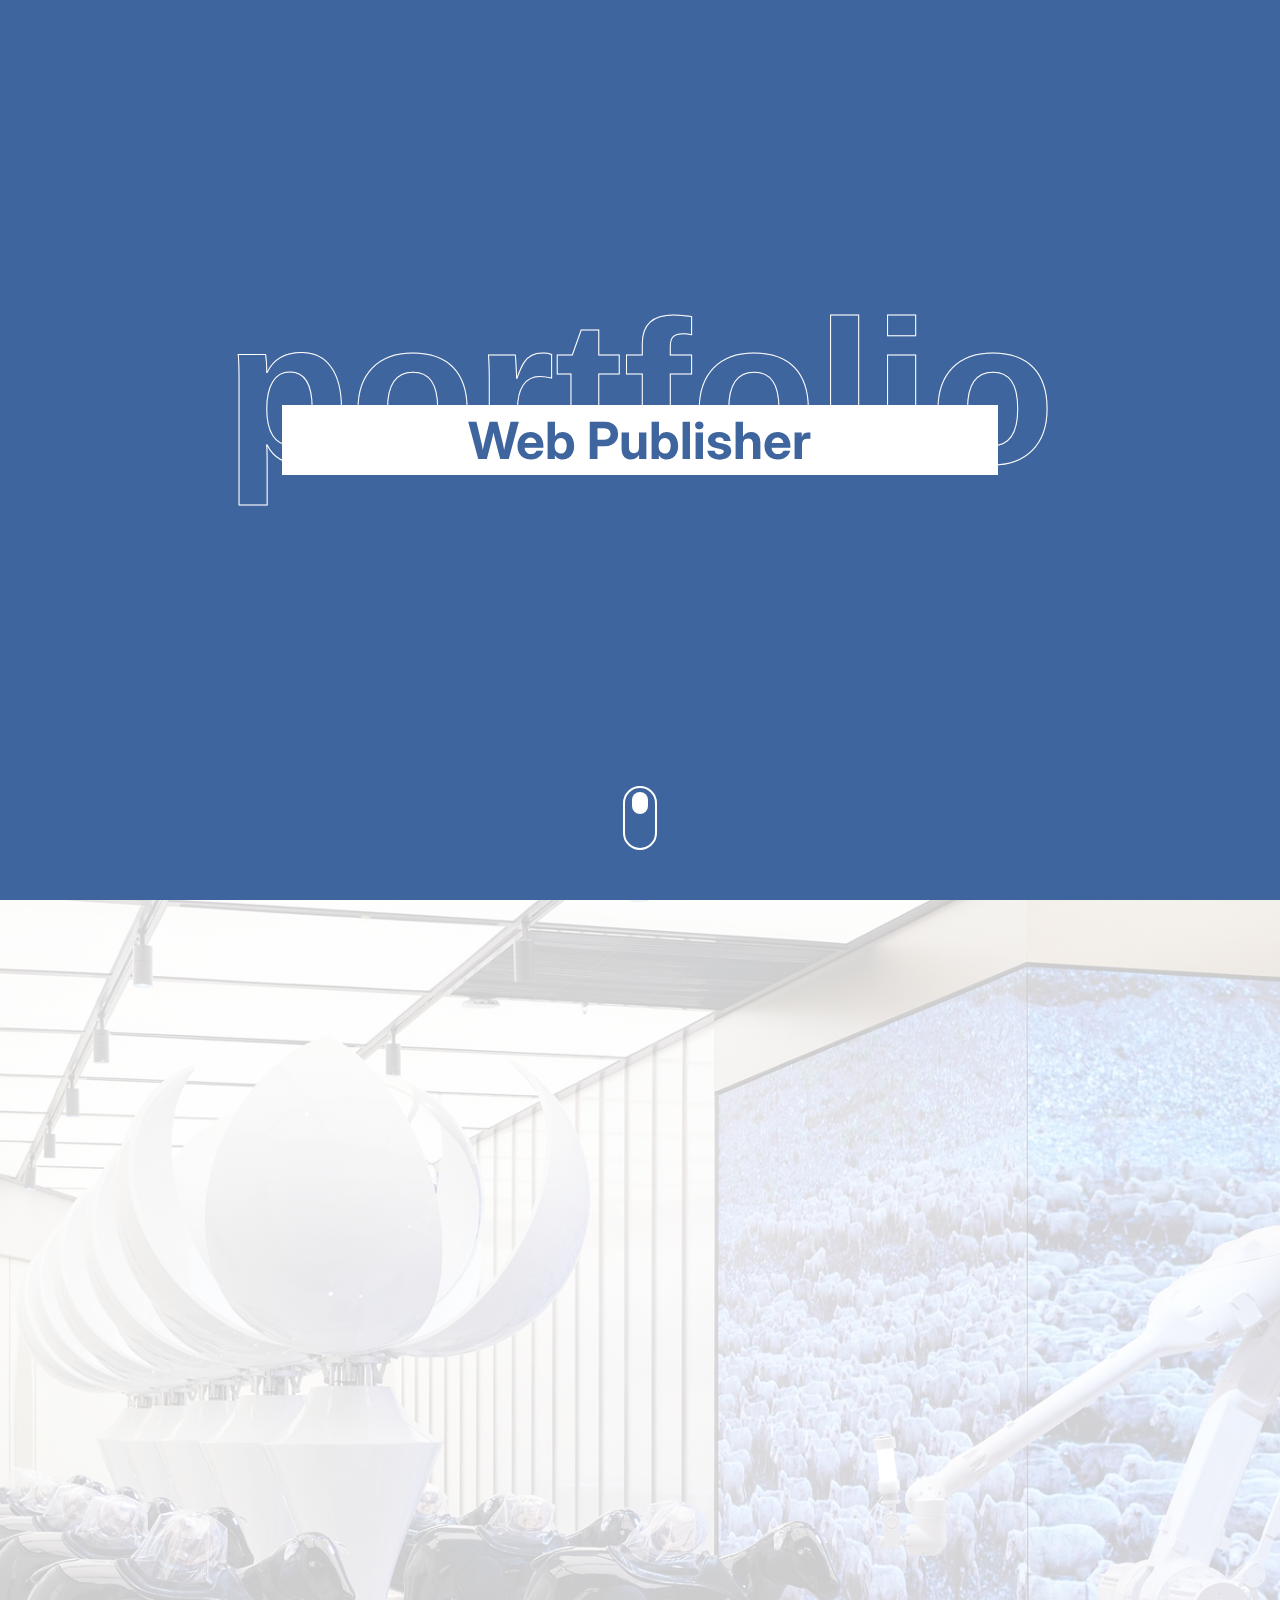
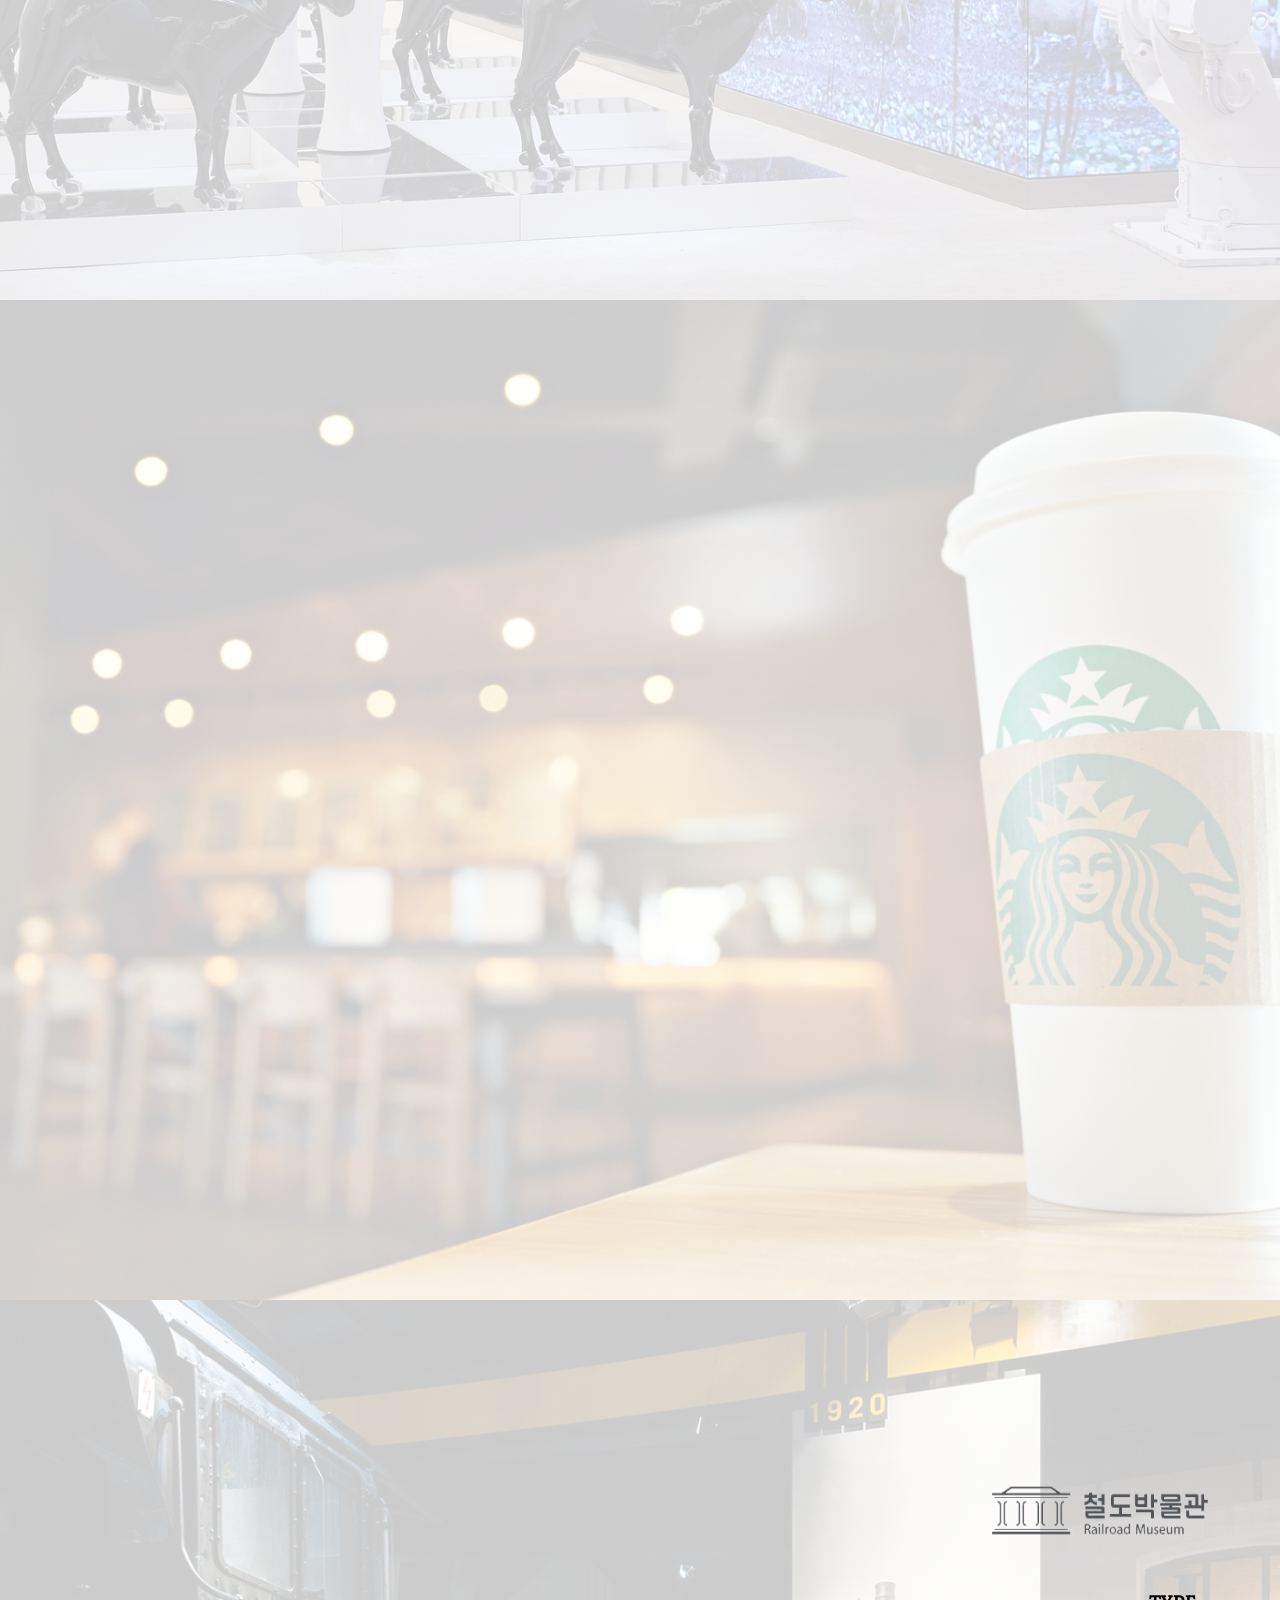
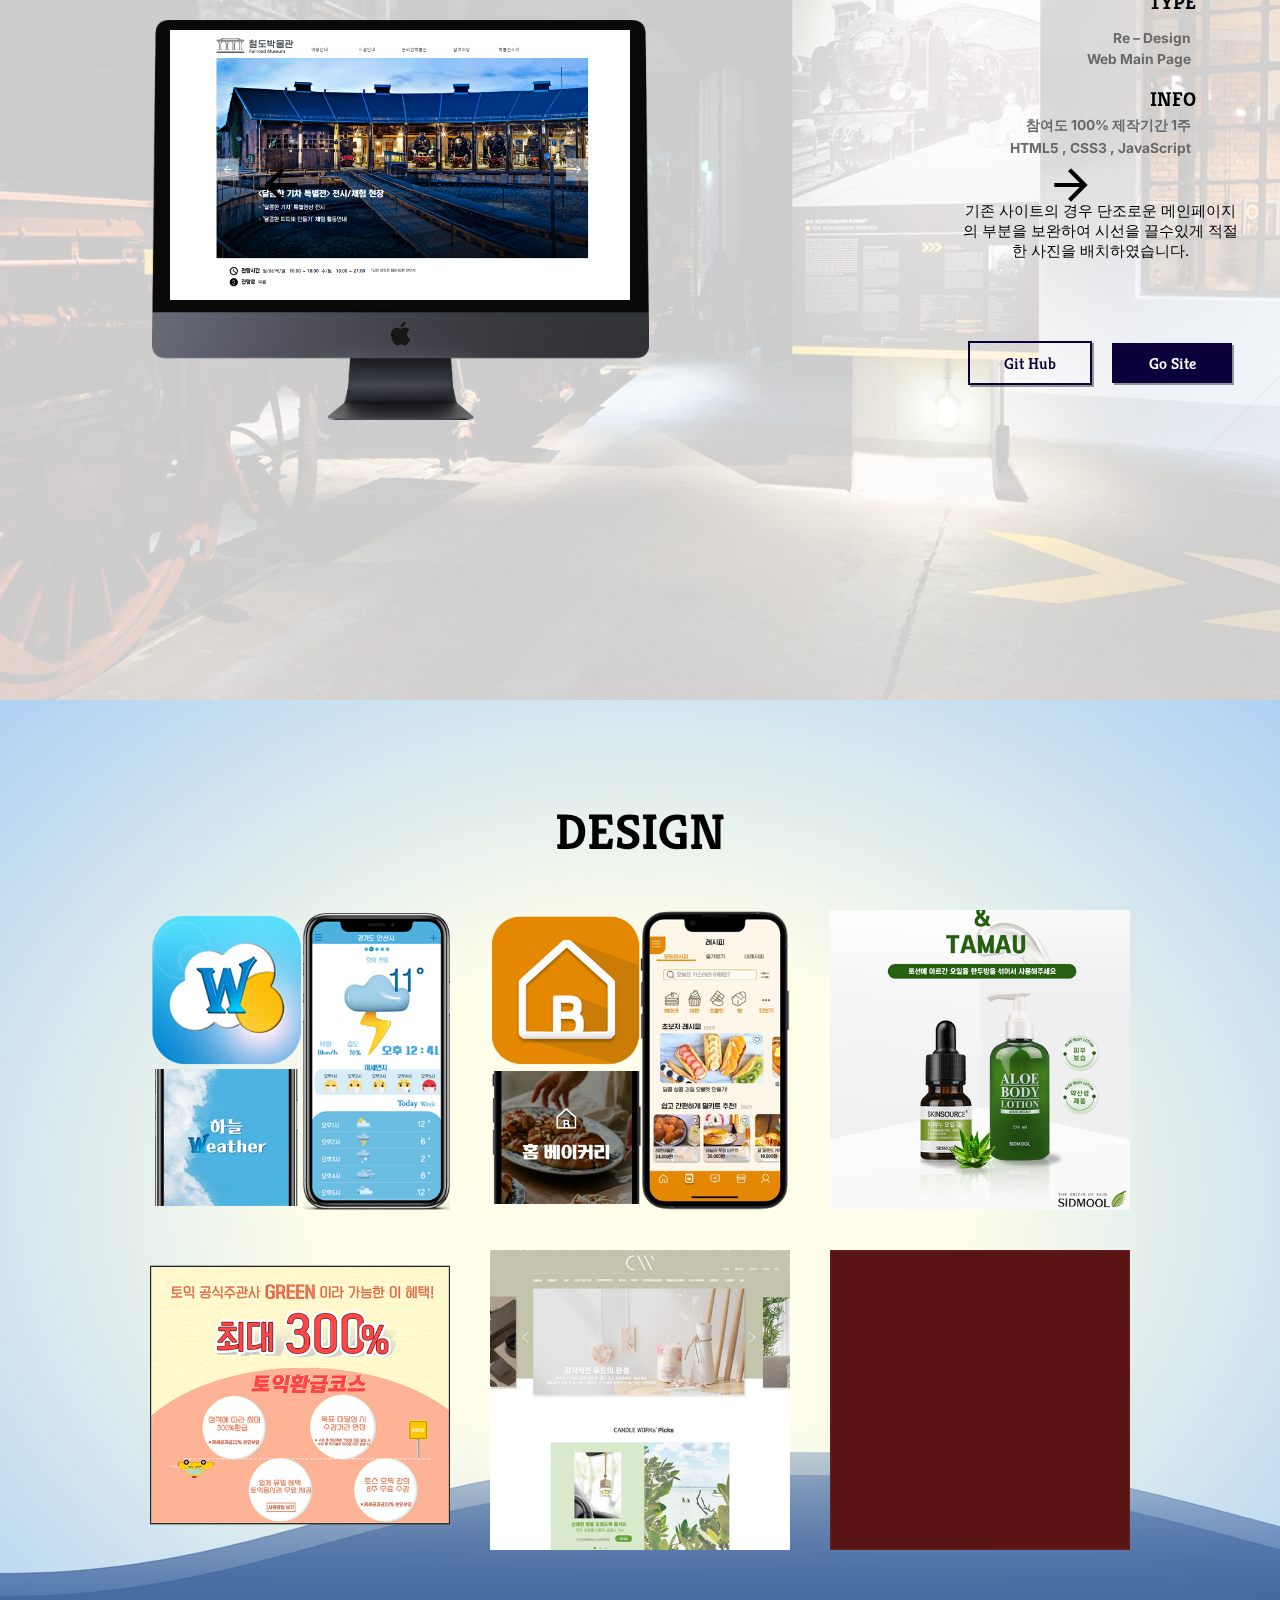
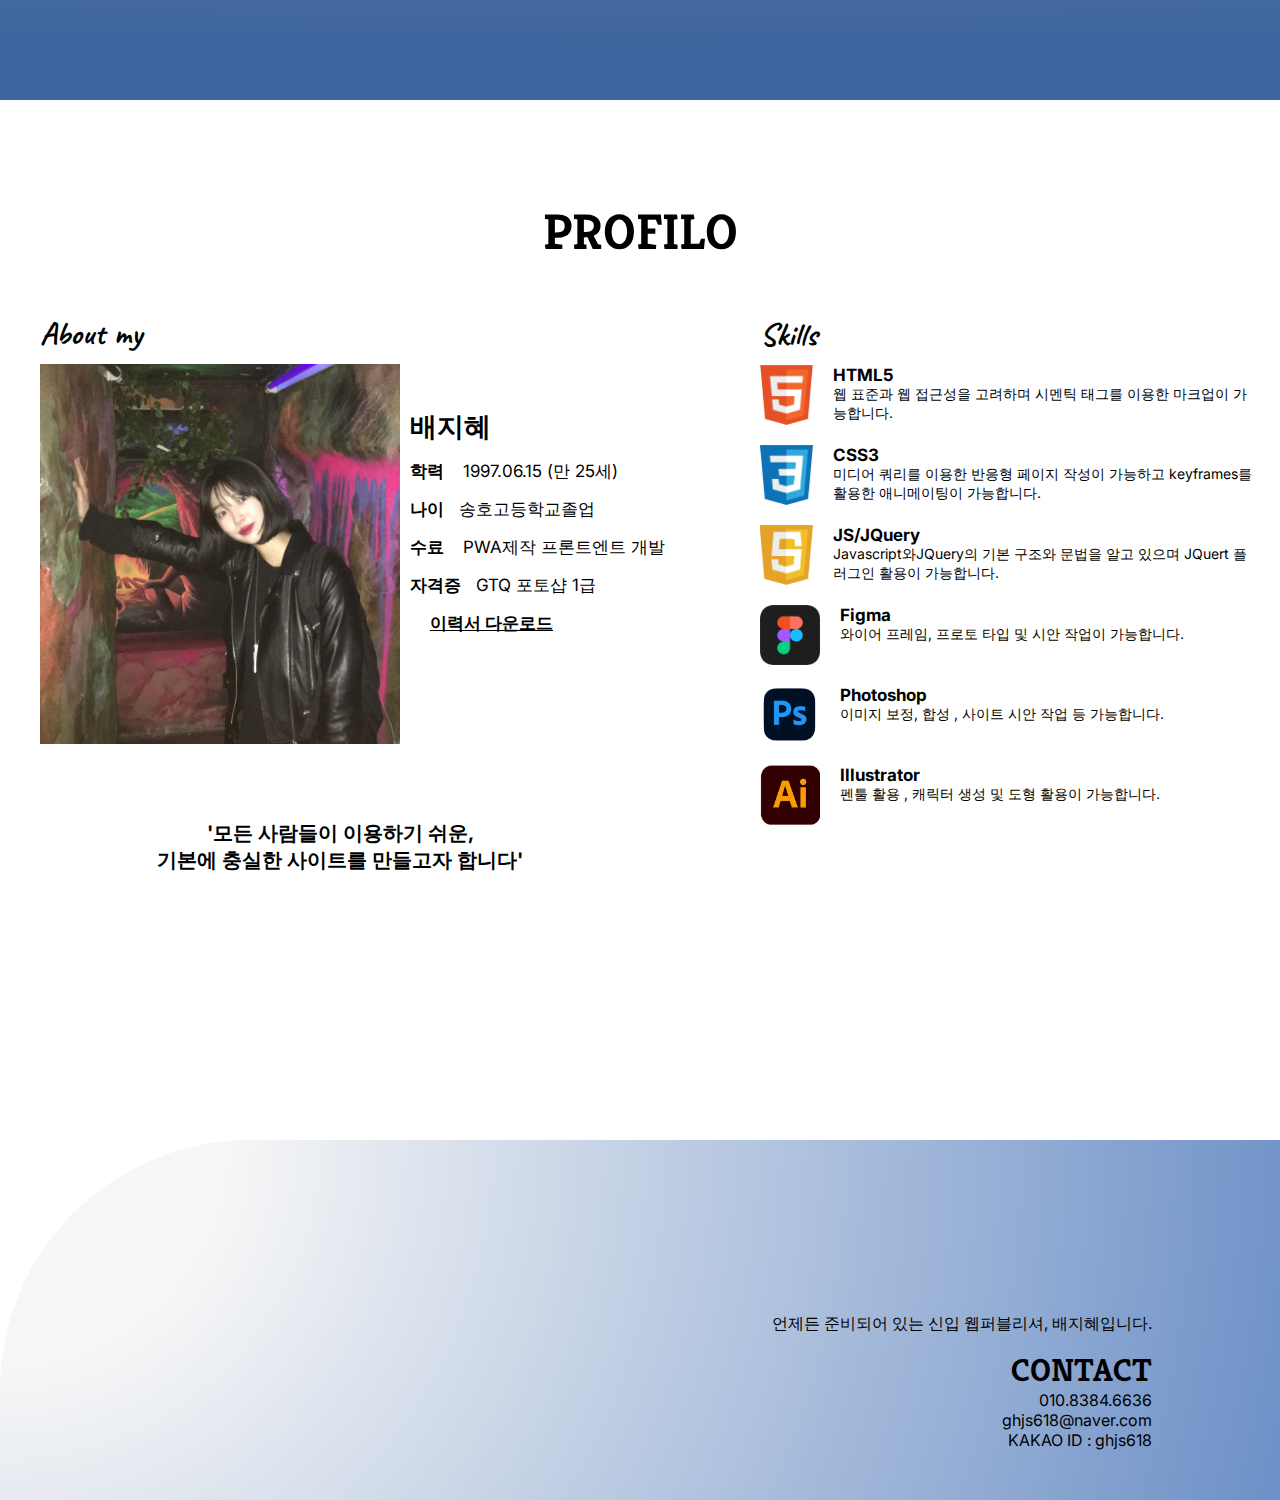
==== index.html @ f11dc620 "수정" ====
<!DOCTYPE html>
<html lang="ko">

<head>
    <meta charset="UTF-8">
    <meta http-equiv="X-UA-Compatible" content="IE=edge">
    <meta name="viewport" content="width=device-width, initial-scale=1.0">
    <title>배지혜 PORTFOLIO</title>
    <link rel="stylesheet" href="css/main.css">
    <!-- 구글아이콘 -->
    <link href="https://fonts.googleapis.com/icon?family=Material+Icons" rel="stylesheet">
    <!-- 애니메이션 -->
    <link rel="stylesheet" href="https://cdnjs.cloudflare.com/ajax/libs/animate.css/3.7.2/animate.min.css" />
    <!-- 슬라이드 -->
    <link rel="stylesheet" href="https://unpkg.com/swiper@8/swiper-bundle.min.css" />
    <!--  -->
    <link rel="stylesheet" href="css/colorbox.css">
</head>

<body>
    <header>
        <nav class="pager pager-mo">
            <ul>
                <li class="on"><a href="#">Main<p></p></a></li>
                <li><a href="#">Responsive<p></p></a></li>
                <li><a href="#">Clone Coding<p></p></a></li>
                <li><a href="#">Re-Design<p></p></a></li>
                <li><a href="#">Design<p></p></a></li>
                <li><a href="#">Profilo<p></p></a></li>

            </ul>
        </nav>
    </header>
    <nav class="pager pager-pc">
        <ul>
            <li class="on"><a href="#">Main<p></p></a></li>
            <li><a href="#">Responsive<p></p></a></li>
            <li><a href="#">Clone Coding<p></p></a></li>
            <li><a href="#">Re-Design<p></p></a></li>
            <li><a href="#">Design<p></p></a></li>
            <li><a href="#">Profilo<p></p></a></li>

        </ul>
    </nav>
    <div class="menu-toggle-btn">
        <div id="one"></div>
        <div id="two"></div>
        <div id="three"></div>
    </div>

    <!--Wrap-->
    <div id="wrap">
        <section id="main">
            <div class="circles_area">
                <!-- 위로 올라가는 물방울 -->
                <ul class="circles">
                    <li></li>
                    <li></li>
                    <li></li>
                    <li></li>
                    <li></li>
                    <li></li>
                    <li></li>
                    <li></li>
                    <li></li>
                    <li></li>
                </ul>
                <div class="inner">
                    <h2>portfolio</h2>
                    <h3>Web Publisher</h3>
                    <div class="scroll-container">
                        <div class="scroller"></div>
                    </div>
                </div>

            </div>
        </section>


        <!--.gentle-monter -->
        <section id="gentle">
            <div class="inner web">
                <div class="item animate" data-animate="fadeInLeft" data-duration="1.0s" data-delay="0.1s"
                    data-offset="100">
                    <div class=" item_box">
                        <figure><img src="images/gentel-mainPage.png" alt="젠틀몬스터메인페이지"></figure>
                    </div>
                </div>
                <div class="info">
                    <div class="info_text animate" data-animate="fadeIn" data-duration="1.5s" data-delay="0.1s"
                        data-offset="100">
                        <h3><img src="images/gentle-logo.png" alt="젠틀몬스터 로고"></h3>
                        <nav>
                            <ul class="info_title">
                                <li>TYPE
                                    <ul class="info_sub sub_flex">
                                        <li>Responsive</li>
                                        <li> Web Main Page</li>
                                    </ul>
                                </li>
                                <li>INFO
                                    <ul class="info_sub">
                                        <li>참여도 100% 제작기간 2주</li>
                                        <li>HTML5 , CSS3 , jQuery , JavaScript</li>
                                    </ul>
                                </li>
                            </ul>
                        </nav>
                        <p>기존 사이트의 경우 단조로운 레이아웃 <br>
                            구성과 반응형이 아닌점을 보완하여 <br>
                            다채로운 레이아웃 구조를 사용해 <br> 브랜드의
                            정체성을 잘드러낼수있게 <br> 기획하였습니다.</p>
                        <div class="btn-group">
                            <a href="https://github.com/jihye615/g_m/tree/master" target=”_blank”
                                class="btn1">GitHub</a>
                            <a href="https://jihye615.github.io/g_m/" target=”_blank” class="btn2">GoSite</a>
                        </div>
                    </div>
                </div>
            </div>
        </section>
        <!--#starbucks-->
        <section id="starbucks">
            <div class="inner web">

                <div class="item animate" data-animate="fadeInLeft" data-duration="1.0s" data-delay="0.1s"
                    data-offset="100">
                    <div class="item_box">
                        <figure><img src="images/starbucks_mainpage.jpg" alt="스타벅스 메인페이지"></figure>
                    </div>
                </div>
                <div class="info">
                    <div class="info_text animate" data-animate="fadeIn" data-duration="1.5s" data-delay="0.1s"
                        data-offset="100">
                        <h3><img src="images/starbucks_logo.png" alt="스타벅스로고"></h3>
                        <nav>
                            <ul class="info_title">
                                <li>TYPE
                                    <ul class="info_sub sub_flex">
                                        <li>Clone Coding</li>
                                        <li> Web Main Page</li>
                                    </ul>
                                </li>
                                <li>INFO
                                    <ul class="info_sub">
                                        <li>참여도 100% 제작기간 2주</li>
                                        <li>HTML5 , CSS3 , JavaScript</li>
                                    </ul>
                                </li>
                            </ul>
                        </nav>
                        <p>기존 스타벅스 사이트를 똑같이 따라하며
                            레이아웃 구조에대한 이해도를 익혔습니다.</p>
                        <div class="btn-group">
                            <a href="https://github.com/jihye615/StarBucks-Coffee" target=”_blank” class="btn1">Git
                                Hub</a>
                            <a href="https://jihye615.github.io/StarBucks-Coffee/" target=”_blank” class="btn2">Go Site</a>
                        </div>

                    </div>
                </div>
            </div>
        </section>
        <!--.slider-->
        <section class="slider">
            <div class="swiper swiper_trainMuseum">
                <div class="swiper-wrapper">
                    <div class="swiper-slide trainMuseum">
                        <div class="inner web">
                            <!-- <h2>re – Design</h2> -->
                            <div class="item">
                                <div class="item_box">
                                    <figure><img src="images/trainMuseum_mainpage.png" alt="철도박물관 메인페이지"></figure>
                                </div>
                            </div>
                            <div class="info">
                                <div class="info_text">
                                    <h3><img src="images/train_logo.png" alt="철도박물관로고"></h3>
                                    <nav>
                                        <ul class="info_title">
                                            <li>TYPE
                                                <ul class="info_sub sub_flex">
                                                    <li> Re – Design</li>
                                                    <li> Web Main Page</li>
                                                </ul>
                                            </li>
                                            <li>INFO
                                                <ul class="info_sub">
                                                    <li>참여도 100% 제작기간 1주</li>
                                                    <li>HTML5 , CSS3 , JavaScript</li>
                                                </ul>
                                            </li>
                                        </ul>
                                    </nav>
                                    <p>기존 사이트의 경우 단조로운 메인페이지의
                                        부분을 보완하여 시선을 끌수있게 적절한 사진을 배치하였습니다.
                                    </p>
                                    <div class="btn-group">
                                        <a href="https://github.com/jihye615/traimMuseum" target=”_blank”
                                            class="btn1">Git Hub</a>
                                        <a href="https://jihye615.github.io/traimMuseum/" target=”_blank”
                                            class="btn2">Go Site</a>
                                    </div>
                                </div>
                            </div>
                        </div>

                    </div>
                    <div class="swiper-slide pizzaHut">
                        <div class="inner web">
                            <!-- <h2>re – Design</h2> -->
                            <div class="item">
                                <div class="item_box">
                                    <figure><img src="images/pizzahut_imgcopy.jpg" alt="피자헛메인페이지"></figure>
                                </div>
                            </div>
                            <div class="info">
                                <div class="info_text">
                                    <h3><img src="images/plzzaHut-_logo.png" alt="피자헛로고"></h3>
                                    <nav>
                                        <ul class="info_title">
                                            <li>TYPE
                                                <ul class="info_sub sub_flex">
                                                    <li> Re – Design</li>
                                                    <li> Web Main Page</li>
                                                </ul>
                                            </li>
                                            <li>INFO
                                                <ul class="info_sub">
                                                    <li>참여도 100% 제작기간 2주</li>
                                                    <li>HTML5 , CSS3 , JavaScript ,jQuery </li>
                                                </ul>
                                            </li>
                                        </ul>
                                    </nav>
                                    <p>피자헛의 시그니처 컬러를 자주 사용하여
                                        통일감을 주었고 다양한 광고영역을 사용하여
                                        브랜드가 가지고 다양성을 노출시켰습니다.</p>

                                    <div class="btn-group">
                                        <a href="https://github.com/jihye615/PizzaHut.git" target=”_blank”
                                            class="btn1">Git Hub</a>
                                        <a href="https://jihye615.github.io/PizzaHut/" target=”_blank” class="btn2">Go
                                            Site</a>
                                    </div>
                                </div>
                            </div>
                        </div>

                    </div>
                    <!-- <div class="swiper-slide"></div> -->
                </div>
            </div>


            <div class="button-prev"><span class="material-icons">arrow_back_ios</span></div>
            <div class="button-next"><span class="material-icons">arrow_forward_ios</span></div>
        </section>

        <!--desinge-->

<section class="design">
    <div class="ocean">
        <div class="wave"></div>
        <div class="wave"></div>
    </div>
    <div class="inner">
        <h2>DESIGN</h2>
        <ul>
            <li class="design_list01_pop">
                <div class="img_box"><img src="images/desing/design-app.png" alt=""></div>
                <p> 앱 콘텐츠 제작</p>
            </li>
            <li class="design_list02_pop">
                <div class="img_box"><img src="images/desing/uiux-main.png" alt=""></div>
                <p>UIUX Design</p>
            </li>
            <li class="design_list03_pop">
                <div class="img_box"><img src="images/desing/sicmool-main.jpg" alt=""></div>
                <p>제품 배너 디자인</p>
            </li>
            <li class="design_list04_pop">
                <div class="img_box"><img src="images/desing/design_pop.PNG" alt=""></div>
                <p>이벤트 팝업창 제작</p>
            </li>
            <li class="design_list05_pop">
                <div class="img_box"><img src="images/desing/candle_main.jpg" alt=""></div>
                <p>웹사이트 메인 리디자인</p>
            </li>
            <li class="design_list06_pop">
                <div class="img_box"><img src="images/bbg.jpg" alt=""></div>
                <p>유튜브 썸네일 디자인</p>
            </li>
        </ul>
    </div>

    <!-- 모달 팝업창 -->
    <div class="popup_list">
        <div class="popup_wrap design_list01_pop">
            <div class="close_btn"></div>
            <div class="design_pop">
                <div class="design-box">
                앱 아이콘<img src="images/desing/app-icon.png" alt="앱 콘텐츠제작 아이콘">
                런치스크린<img src="images/desing/app-launch.png" alt="앱 콘텐츠제작 린치스크린">
                메인페이지<img src="images/desing/app-main.png" alt="앱 콘텐츠제작 메인화면">
            </div>

                <div class="design_info">
                    <h4>앱 콘텐츠 제작</h4>
                    <p>사용프로그램 : Photoshop</p>
                    <p>날씨앱 콘텐츠를 제작하였습니다. <br> 앱 아이콘, 런치스크린, 메인페이지화면 입니다.</p>
                    <p></p>
                </div>
                
            </div>

        </div>

        <div class="popup_wrap design_list02_pop">
            <div class="close_btn"></div>
            <div class="design_pop">
                <div class="design-box">
                <img src="images/desing/uiux-Wireframe.png" alt="홈베이커리 와이어프레임"></div>
                <div class="design_info">
                    <h4>UIUX Design</h4>
                    <p>사용프로그램 : Figma,Photoshop</p>
                    <p>피그마를 이용해 와이프레임 ,프로토타입 제작이가능합니다.</p>
                    <p>홈베이커리라는 가상의 앱디자인을 제작해보았습니다.</p>
                </div>
                
            </div>
            <div class="link_btn">
                <a href="work1.html" target="_blank">기획안</a>

            </div>
        </div>

        <div class="popup_wrap design_list03_pop">
            <div class="close_btn"></div>
            <div class="design_pop">
                <div class="design-box">
                <img src="images/desing/sicmool.jpg" alt="씨드물제품배너디자인"></div>
                <div class="design_info">
                    <h4>제품배너 디자인</h4>
                    <p>사용프로그램 : Photoshop</p>
                    <p>제품의 배너디자인 제작이 가능합니다. </p>
                    <p></p>
                </div>
                
            </div>
           
        </div>

        <div class="popup_wrap design_list04_pop">
            <div class="close_btn"></div>
            <div class="design_pop">
                <div class="design-box">
                <img src="images/desing/design_pop.PNG" alt=""></div>
                <div class="design_info">
                    <h4>이벤트 팝업창 제작</h4>
                    <p>사용프로그램 : Photoshop</p>
                    <p>이벤트 팝업창 제작이 가능합니다.</p>
                    <p></p>
                </div>
                
            </div>
        </div>

        <div class="popup_wrap design_list05_pop">
            <div class="close_btn"></div>
            <div class="design_pop">
                <div class="design-box">
                <img src="images/desing/candle.jpg" alt=""></div>
                <div class="design_info">
                    <h4>웹사이트 메인 리디자인 시안제작</h4>
                    <p>사용프로그램 : Photoshop</p>
                    <p>캔들윅스의 메인페이지를 리디자인 하였습니다.</p>
                    <p></p>
                </div>
                
            </div>

        </div>

        <div class="popup_wrap design_list06_pop">
            <div class="close_btn"></div>
            <div class="design_pop">
               <div class="design-box"> <img src="images/desing/uiux_desing.png" alt=""></div>
                <div class="design_info">
                    <h4>유튜브 썸네일 디자인</h4>
                    <p>사용프로그램:Figma, Photoshop </p>
                    <p></p>
                </div>
                
            </div>
        </div>
    </div>

</section>











        <!--.profilo-->
        <section class="profilo">
            <div class="inner">
                <h2>PROFILO </h2>
                <h3>About my</h3>
                <div class="profilo_all">
                    <div class="About">
                        <img src="images/my.png" alt="">
                        <ul>
                            <li>배지혜</li>
                            <li><b>학력 </b>1997.06.15 (만 25세) </li>
                            <li><b>나이</b>송호고등학교졸업</li>
                            <li><b>수료 </b>PWA제작 프론트엔트 개발</li>
                            <li><b>자격증</b>GTQ 포토샵 1급</li>
                            <li><a href="images/BaeJiHye.hwp">이력서 다운로드</a></li>
                        </ul>
                    </div>
                    <p>'모든 사람들이 이용하기 쉬운, <br>
                        기본에 충실한 사이트를 만들고자 합니다'</p>
                    <div class="skill">
                        <h3>Skills</h3>
                        <ul class="skill_gnb">
                            <li><img src="images/skillCon/html_con.png" alt="html5아이콘">
                                <ul class="skill_sub">
                                    <li>HTML5</li>
                                    <li>웹 표준과 웹 접근성을 고려하며 시멘틱 태그를 이용한 마크업이 가능합니다.</li>
                                </ul>
                            </li>
                            <li>
                                <img src="images/skillCon/css_con.png" alt="css아이콘">
                                <ul class="skill_sub">
                                    <li>CSS3</li>
                                    <li>미디어 쿼리를 이용한 반응형 페이지 작성이 가능하고 keyframes를 활용한
                                        애니메이팅이 가능합니다.</li>
                                </ul>

                            </li>
                            <li>
                                <img src="images/skillCon/js_con.png" alt="js아이콘">
                                <ul class="skill_sub">
                                    <li>JS/JQuery</li>
                                    <li>Javascript와JQuery의 기본 구조와 문법을 알고 있으며 JQuert 플러그인 활용이 가능합니다.</li>
                                </ul>

                            </li>
                            <li>
                                <img src="images/skillCon/figma_con.png" alt="Figma아이콘">
                                <ul class="skill_sub">
                                    <li>Figma</li>
                                    <li>와이어 프레임, 프로토 타입 및 시안 작업이 가능합니다.</li>
                                </ul>

                            </li>
                            <li>
                                <img src="images/skillCon/photoshop.png" alt="Photoshop아이콘">
                                <ul class="skill_sub">
                                    <li>Photoshop</li>
                                    <li>이미지 보정, 합성 , 사이트 시안 작업 등 가능합니다.</li>
                                </ul>

                            </li>
                            <li>
                                <img src="images/skillCon/illustrator.png" alt="Illustrator아이콘">
                                <ul class="skill_sub">
                                    <li>Illustrator</li>
                                    <li>펜툴 활용 , 캐릭터 생성 및 도형 활용이 가능합니다.</li>
                                </ul>

                            </li>
                        </ul>
                    </div>
                </div>
            </div>
        </section>
        <!--contact-->
        <section id="contact">
            <div class="contact_info">
                <p>언제든 준비되어 있는 신입 웹퍼블리셔, 배지혜입니다.</p>
                <h3>CONTACT</h3>
                <ul>
                    <li>010.8384.6636</li>
                    <li>ghjs618@naver.com</li>
                    <li>KAKAO ID : ghjs618</li>
                    
                </ul>
            </div>
            <div class="contact_bg"></div>
        </section>

    </div>
    <!--#wrap-->
    

    <script src="https://ajax.googleapis.com/ajax/libs/jquery/1.12.4/jquery.min.js"></script>
    <script src="js/scrolla.jquery.min.js"></script>
    <script src="https://unpkg.com/swiper@8/swiper-bundle.min.js"></script>
    <script src="js/jquery.colorbox.js"></script>
    <script src="js/main.js"></script>
</body>

</html>
---- css/main.css ----
@import url('https://fonts.googleapis.com/css2?family=Inter:wght@100;200;300;700&display=swap');
@import url('https://fonts.googleapis.com/css2?family=Kreon:wght@300;400;500&display=swap');
@import url('https://fonts.googleapis.com/css2?family=Caveat:wght@500&display=swap');

*{margin: 0; padding: 0; list-style: none;font-family: 'Inter', sans-serif;}
body{ min-height: 100vh;}
a{color: #000000; text-decoration: none;}
img{display: block;}
::selection{background-color: #453f9e;}

/* 버튼 */
.btn-group a{ display: flex; justify-content: center; align-items: center; width: 120px;height: 40px; border: none; background: none; box-shadow: 2px 2px rgba(8,8,8,0.4); cursor: pointer; font-family: 'Kreon', serif; font-size: 16px; font-weight: 600;}



#wrap>section>.inner{width:80%; margin:auto; height:700px;padding:150px 0;} 
.slider .inner{width:80%; margin:auto; height:700px;padding:150px 0;}


/* 모바일 header */
header{width: 100%; height: 60px; padding: 0 5%; position: fixed; background-color:#3F659E; z-index: 5;}
header .pager-mo{position: absolute;width: 100%;top: 100%;left: 0;background:  #3F659E;}

header .pager-mo ul li a{display: block;color: #fff;font-size: 0.875em; /*14*/padding: 15px 0 15px 5%;transition: all .2s;}
header .pager-mo ul li a:hover{background-color: #fff;color: #3F659E; font-weight: bold;}
.pager .on a{background: #ffffff ; color:#041835 ; font-weight: bold;}
header .pager-mo,.pager-pc{display: none;}


/* menu-toggle-btn */
.menu-toggle-btn {position: fixed; top: 0; right: 0; width: 90px; height: 70px; z-index: 100;
    cursor: pointer; transition: all 0.6s ease-in-out; box-sizing: border-box; padding-top: 20px;}
.menu-toggle-btn>div {width: 33px;height: 3px;border-radius: 2px;background: #fff;margin: 5px 28px;}

/*메인 */
#main{background-color: #3F659E;}
#main .inner h2{position: relative; top: 25%;width: 100%;text-align: center;font-size:16vw; color: #3F659E; font-weight: bold;-webkit-text-stroke: 1px white; font-family:Arial, Helvetica, sans-serif;}
#main h3{position: relative;top: 21%; width: 70%; margin: auto; height:40px;font-size:4vw; font-weight: bold;
    display: flex;align-items: center; justify-content: center; color: #3F659E; background-color: #fff;}

/* 위로 올라가는 물방울 */

#wrap>section> .circles_area > .inner{width:80%; margin:auto; height:700px;padding: 100px 0;} 
.circles_area{background: -webkit-linear-gradient(to left, #8f94fb, #4e54c8);  width: 100%;height:100vh;}
.circles{position: absolute;top: 0;left: 0;width: 100%;height: 100%;overflow: hidden;}
.circles li{position: absolute;display: block;list-style: none;width: 20px;height: 20px;background: rgba(255, 255, 255, 0.2);animation: animate 25s linear infinite;bottom: -150px;}
.circles li:nth-child(1){left: 25%;width: 80px;height: 80px;animation-delay: 0s;}
.circles li:nth-child(2){left: 10%;width: 20px;height: 20px;animation-delay: 2s;animation-duration: 12s;}
.circles li:nth-child(3){left: 70%;width: 20px;height: 20px;animation-delay: 4s;}
.circles li:nth-child(4){left: 40%;width: 60px;height: 60px;animation-delay: 0s;animation-duration: 18s;}
.circles li:nth-child(5){left: 65%;width: 20px;height: 20px;animation-delay: 0s;}
.circles li:nth-child(6){left: 75%;width: 110px;height: 110px;animation-delay: 3s;}
.circles li:nth-child(7){left: 35%;width: 150px;height: 150px;animation-delay: 7s;}
.circles li:nth-child(8){left: 50%;width: 25px;height: 25px;animation-delay: 15s;animation-duration: 45s;}
.circles li:nth-child(9){left: 20%;width: 15px;height: 15px;animation-delay: 2s;animation-duration: 35s;}
.circles li:nth-child(10){left: 85%;width: 150px;height: 150px;animation-delay: 0s;animation-duration: 11s;}

@keyframes animate {
    0%{transform: translateY(0) rotate(0deg); opacity: 1;border-radius: 0;}
    100%{transform: translateY(-1000px) rotate(720deg);opacity: 0;border-radius: 50%;}
}

/* 마우스 스크롤 */

.scroll-container{ position: absolute;right: 0; left: 0; margin: auto; bottom: 50px; width: 30px; height: 60px;border: 2px solid #fff;border-radius: 20px;}
.scroller{position: absolute; top: 4px;left:0; right: 0;  margin: auto; bottom: 34px;width: 16px; border-radius: 8px;background-color: #fff;animation: scroller 1500ms ease-out infinite;}
@keyframes scroller{
    0%{bottom: 34px;}
    5%{top: 4px;}
    32%{bottom: 4px;}
    66%{top: 34px; bottom: 4px;}
    100%{top: 4px; bottom: 34px;}
}

/*mo_item */
#gentle{background:no-repeat center; background-size: cover;background-image: linear-gradient(rgba(255, 255, 255, 0.8),rgba(255, 255, 255, 0.8)),url(../images/gentle_monster-bg.jpg);}
.inner .item{background: url(../images/main.png) no-repeat center ; width: 100%; height: 300px; background-size: contain;position: relative;}
.inner .item .item_box{width:350px; height: 200px; overflow: hidden; position: absolute; left: 0; right: 0; margin: auto; top: 10px;}
.inner .item .item_box figure img{width: 100%; position: absolute;top: 0;left: 0;transition: 6s linear;}
.inner .item .item_box figure:hover img{ transform: translateY(-100%);top: 100%; cursor: pointer;}

/* mo-info */
.inner .info{position: relative; top: 30px; margin: auto; height: 450px;}
.inner .info h3 img{position: relative; left: 0; right: 0; margin: auto; margin-bottom: 15px; width: 300px;}
.inner .info nav{display: flex; justify-content: center;}
.inner .info ul li{display: flex;}
.inner .info ul.sub_flex{display: flex; }
.inner ul.info_title > li{font-size:1.250em; font-weight: bold; font-family: 'Kreon', serif;}
.inner ul.info_sub li{margin-left: 15px;  font-size:0.688em; color: rgb(105, 105, 105);}
.info_text  p{width:280px;margin: auto; padding-top: 20px; font-size:0.938em; text-align: center;}


.inner .info .btn-group .btn2{ color: #fff;}
.inner .info .btn-group{position: relative; top: 40px; display: flex; align-items: center; justify-content: center;}

/* mo-gentel monster */
#gentle .inner .info .btn-group .btn1{border: 2px solid #000000; margin-right: 20px; }
#gentle .inner .info .btn-group .btn1:hover{text-decoration: underline #000;}
#gentle .inner .info .btn-group .btn2{background-color: #000000 }
#gentle .inner .info .btn-group .btn2:hover{text-decoration: underline rgb(255, 255, 255);}
#gentle .inner .info .btn-group .btn2{color: #fff;}

/* mo-starbucks */
#starbucks{background:no-repeat center; background-size: cover;background-image: linear-gradient(rgba(255, 255, 255, 0.8),rgba(255, 255, 255, 0.8)),url(../images/strarbucks_bg.jpg);}
#starbucks .inner .info .btn-group .btn1{border: 2px solid #135713; margin-right: 20px; }
#starbucks .inner .info .btn-group .btn1:hover{text-decoration: underline #135713;}
#starbucks .inner .info .btn-group .btn2{background-color: #135713}
#starbucks .inner .info .btn-group .btn2:hover{text-decoration: underline rgb(255, 255, 255);}
#starbucks .inner .info .btn-group .btn1{ color: #135713}


/* slider  */

.slider {position: relative; width: 100%; margin: auto;}

/* 이전 다음버튼 */
.slider .button-prev,.slider .button-next {position: absolute;top: 0;bottom: 0; margin: auto;width:80px;height: 80px;outline: none;z-index: 1;cursor: pointer;}
.slider .button-prev {left:50px;}
.slider .button-next {right: 0;}
.slider .button-prev .material-icons,.slider .button-next .material-icons {color: rgb(0, 0, 0); font-size: 40px;}

.slider .trainMuseum {background:no-repeat center; background-size: cover;background-image: linear-gradient(rgba(255, 255, 255, 0.8),rgba(255, 255, 255, 0.8)),url(../images/trainMuseum_bg.jpg);}
.slider .pizzaHut {background:no-repeat center; background-size: cover;background-image: linear-gradient(rgba(255, 255, 255, 0.8),rgba(255, 255, 255, 0.8)),url(../images/pizzaHut_bg.jpg);}




/*pizzaHut  */

.pizzaHut .info h3{padding-bottom:40px; width: 230px; height: 70px; margin: auto;}
.pizzaHut .info h3 img{width: 100%; height: 100%;}
.pizzaHut .info .btn-group .btn1{border: 2px solid #da2929; margin-right: 20px; }
.pizzaHut .info .btn-group .btn1:hover{text-decoration: underline #da2929;}
.pizzaHut .info .btn-group .btn2{background-color: #da2929}
.pizzaHut .info .btn-group .btn2:hover{text-decoration: underline rgb(255, 255, 255);}
.pizzaHut .info .btn-group .btn1{color: #da2929}

/* trainMuseum */
.trainMuseum .info h3{padding-bottom:40px; width: 230px; height: 70px; margin: auto;}
.trainMuseum .info h3 img{width: 100%; height: 100%;}
.trainMuseum .info .btn-group .btn1{border: 2px solid #0b003b; margin-right: 20px; }
.trainMuseum .info .btn-group .btn1:hover{text-decoration: underline #0b003b}
.trainMuseum .info .btn-group .btn2{background-color: #0b003b}
.trainMuseum .info .btn-group .btn2:hover{text-decoration: underline rgb(255, 255, 255);}
.trainMuseum .info .btn-group .btn1{color: #0b003b}



/* 디자인영역 */
.design{ position: relative;}
.design h2{ position: relative; left:0; right: 0; margin: auto; width: 200px; font-size: 50px;font-family: 'Kreon', serif;color: rgb(0, 0, 0); text-align: center;}
.design .inner ul{width: 100%; display: flex; flex-wrap: wrap; justify-content:center; margin-top: 40px;}
.design .inner li{ position: relative; font-size: 14px; font-weight: 600; margin:10px; width: 40%; cursor: pointer;}
.design .inner li img{transition: all 0.5s; width: 100%;}
.design .inner li p{position:relative;text-align: center; width:100%; color: rgb(12, 0, 0); margin-top: 10px;}
.design .inner li:hover img{opacity: 0.5;}

/* 팝업창 영역 */
.popup_wrap h4{position: absolute; bottom: 0;}
.popup_wrap { display: none; position: absolute;top: 50%;left: 50%;transform:translate(-50%, -50%);width: 80%;height: 100%;max-width: 800px;max-height: 75%;background: rgba(255, 255, 255, 0.925);border-radius: 10px;z-index: 1002;}
.close_btn {position: absolute;top: 20px;right: 20px;width: 25px;height: 25px;cursor: pointer;}
.close_btn::before, .close_btn::after {display:block;content: '';position: absolute;top: 50%;left: 50%;width: 25px;height: 2px;background: #111;}
.close_btn::before {transform: translate(-50%, -50%) rotate(45deg);}
.close_btn::after {transform: translate(-50%, -50%) rotate(-45deg);}
.design img{width:100%;}
.design-box {width: 80%; max-width: 500px; margin: auto; height: 350px; overflow: scroll; margin-top: 60px;}

.design_info{ width: 80%;  height: 200px; margin: 30px auto;}
.design h4{ position: relative;}

.popup_wrap .link_btn {position: absolute;right: 20px;bottom: 30px;text-align: center;}
.popup_wrap .link_btn a {display: block;border: 1px solid #111;width: 144px;height: 48px;line-height: 48px;background: #fff;color: #111;transition: 0.3s;}.popup_wrap .link_btn a:hover {background: #111;color: #fff;}

.design {background:radial-gradient(ellipse at center, rgba(255,254,234,1) 0%, rgba(255,254,234,1) 35%, #aed1f3 100%);overflow: hidden;}
.ocean { height: 5%;width:100%;position:absolute;bottom:0;left:0;background: #3f659e}
.wave {background: url(../images/wave.png) repeat-x; position: absolute;top: -198px;width: 6400px;height: 198px;animation: wave 7s cubic-bezier( 0.36, 0.45, 0.63, 0.53) infinite;transform: translate3d(0, 0, 0);}
.wave:nth-of-type(2) {top: -175px;animation: wave 7s cubic-bezier( 0.36, 0.45, 0.63, 0.53) -.125s infinite, swell 7s ease -1.25s infinite;opacity: 1;} 
@keyframes wave {
    0% {margin-left: 0;}
    100% {margin-left: -1600px;}
}
@keyframes swell {
0%, 100% {transform: translate3d(0,-25px,0);}
    50% {transform: translate3d(0,5px,0);}
}




/* 프로필영역 */
.profilo h2{ position: relative;left:0; right: 0; margin: auto; width: 200px; font-size: 50px;font-family: 'Kreon', serif;color: rgb(0, 0, 0); text-align:center; top: -50px; }
.profilo h3{margin-bottom: 10px; font-size: 27px;  font-family: 'Caveat', cursive;}
.profilo .About{display: flex;}
.profilo .About img{width: 200px; margin-right: 10px;}
.profilo .About ul{width: 60%; font-size: 14px;}
.profilo .About ul li:first-child{font-weight: bold; font-size: 17px;}
.profilo .About ul li:last-child{margin:10px 20px; text-decoration: underline; font-weight: bold;}
.profilo .About ul li{margin:10px 0;}
.profilo .About ul li img{width: 40px; height: 40px;}

.profilo p{width: 100%; margin: 25px 0 15px 0; font-weight: bold; text-align: center;}

.profilo .skill{margin-top:0px;}
.profilo .skill ul li{display: flex; width: 100%; margin: 0px 0;}
.profilo .skill ul li img{width: 40px; height: 40px;}
.profilo .skill .skill_gnb > li {height: 50px; margin: 5px 0;}
.profilo .skill .skill_sub li{padding-left: 10px;}
.profilo .skill .skill_sub li:nth-child(1){font-weight: bold; font-size: 0.875em;}
.profilo .skill .skill_sub li:nth-child(2){font-size:0.750em;}


/* 연락처영역 */
#contact{position: relative; width: 100%; height: 400px;}
#contact .contact_bg{position: absolute; bottom: 0; width: 100%; height: 90%; border-radius:250px 0 0 0 ; background: radial-gradient(circle at top left, rgba(202, 202, 202, 0.164) 17%, #6c90c7 100%);}
#contact .contact_info{position: absolute; right: 10%; bottom:50px; z-index: 5; text-align: right;}
#contact .contact_info p{ margin-bottom:15px;}
#contact .contact_info h3{font-size: 2.000em; font-family: 'Kreon', serif;}




/* =======================tab============================*/
@media all and (min-width:768px){
#main h3{top: 16%; height:10%;}
.design h4{ position: relative;}
.design .inner ul{ position: relative;}
.design .inner li{width: 200px; height: 200px; margin: 20px;}
.design-box { min-height: 500px; margin-top: 80px;}


/* pc */
@media all and (min-width:1200px){
#wrap>section>.inner{width:1200px;} 
.slider .inner{width:1200px}

.menu-toggle-btn{display: none;}
.pager-pc{display: block;}
.pager-mo{display:none;}
header{background: none;}

.pager-pc{position: fixed; top: 40%; right: 50%; margin-right: 650px; z-index: 9999; }
.pager-pc li{margin-bottom: 12px; text-align: right;}
.pager-pc li a{display: inline-block;font-weight: 500; transition: all 0.3s; color: #fff; text-shadow: 0 0 5px rgba(0,0,0,0.8);}
.pager-pc li:hover a{opacity: 0.6;}
.pager li p{display: inline-block; background: #4f7fc9; width: 3px; height: 20px; margin-bottom: -6px; margin-left: 10px; box-shadow: 0 0 5px rgba(0,0,0,0.4); transition: all 0.3s;}


#main h3{top: 10%; height:10%;}
.web{display: flex;}
/* pc-info */
.inner .item{height: 400px;left:-100px; top:170px;}
.inner .item .item_box{width:460px; height: 270px;}
.inner .info{top:0px;height: 650px; }
.inner .info h3 img{top:0;}
.inner .info ul li{display:block; text-align: right; margin: 5px;}
.inner .info ul.sub_flex{display:block; padding: 10px 0;}
.info_text p{padding-top: 40px;}
.inner .info .btn-group{top: 80px;}

/* 슬라이더 */
.slider .button-prev,.slider .button-next {position: absolute;top: 0;bottom: 0; margin: auto;width:80px;height: 80px;outline: none;z-index: 1;cursor: pointer;}
.slider .button-prev {left:20%;}
.slider .button-next {right: 12%;}
.slider .button-prev .material-icons,.slider .button-next .material-icons{font-size: 50px;}

/* 디자인 */
.design .inner h2{ position: absolute; top:100px;}
.design .inner li{width: 300px; height: 300px; margin: 20px;}
.design .inner li p{position:relative; top:-150px; color: #000;  transition: all 0.5s; opacity: 0;}
.design .inner li:hover p{opacity: 1;}
.popup_wrap {max-height: 80%;}


/* 프로필 */
.profilo_all{display: flex; flex-wrap: wrap;}
.profilo_all .About{order: 1; width: 60%;}
.profilo_all .About img{width: 50%; height: 380px;}
.profilo_all .skill{order: 2; width: 40%; position: relative; top:-50px;}
.profilo_all p{order: 3; width:50%; font-size: 1.250em; position: relative; top: -100px;}
.profilo h3{font-size: 32px;}


.profilo .About ul{width: 40%; padding-top: 30px; font-size: 17px;}
.profilo .About ul li:first-child{font-size: 1.563em;}
.profilo .About ul li{margin:15px 0;}
.profilo .About ul li b{padding-right: 15px;}


.profilo .skill{margin-top:0px;}

.profilo .skill ul li img{width: 60px; height: 60px;}
.profilo .skill .skill_gnb > li {height: 70px; margin: 10px 0;}
.profilo .skill .skill_sub li{padding-left: 20px;}
.profilo .skill .skill_sub li:nth-child(1){font-weight: bold; font-size:1.063em;}
.profilo .skill .skill_sub li:nth-child(2){font-size:0.875em;}

}
}
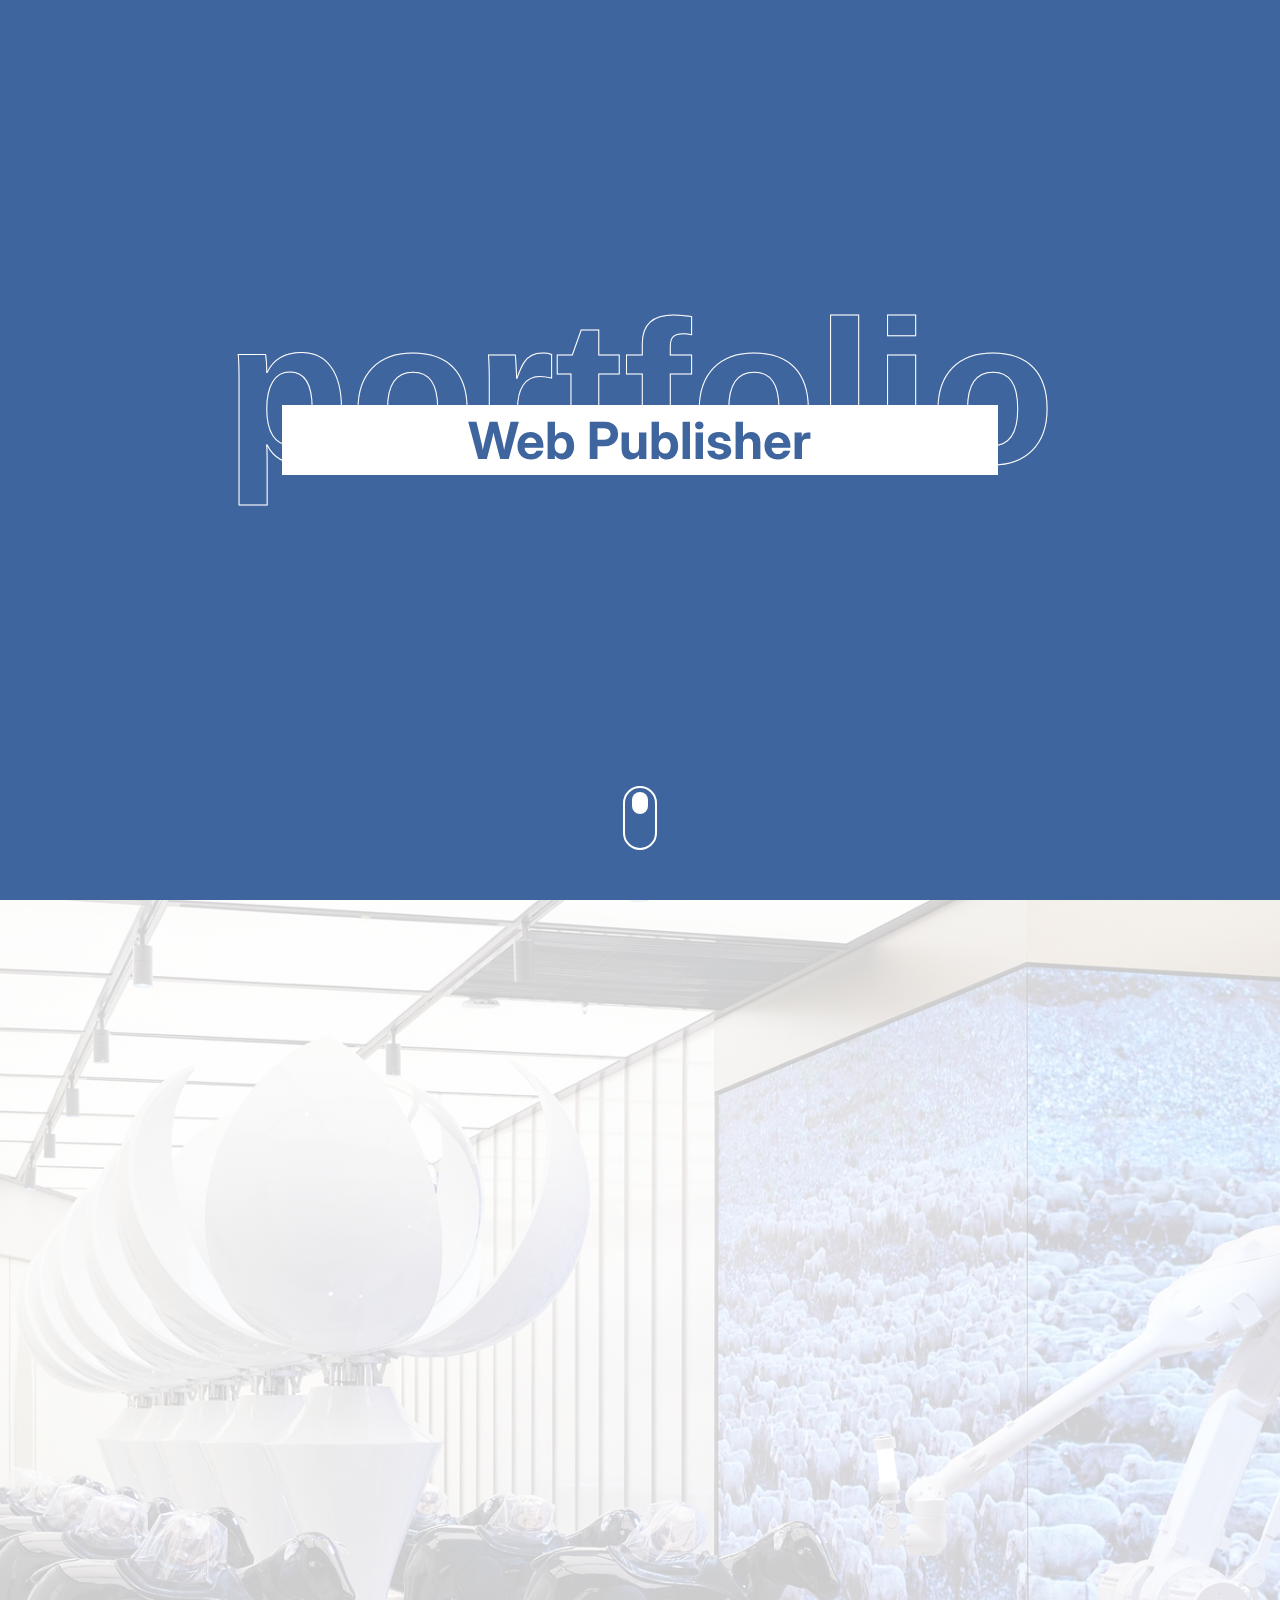
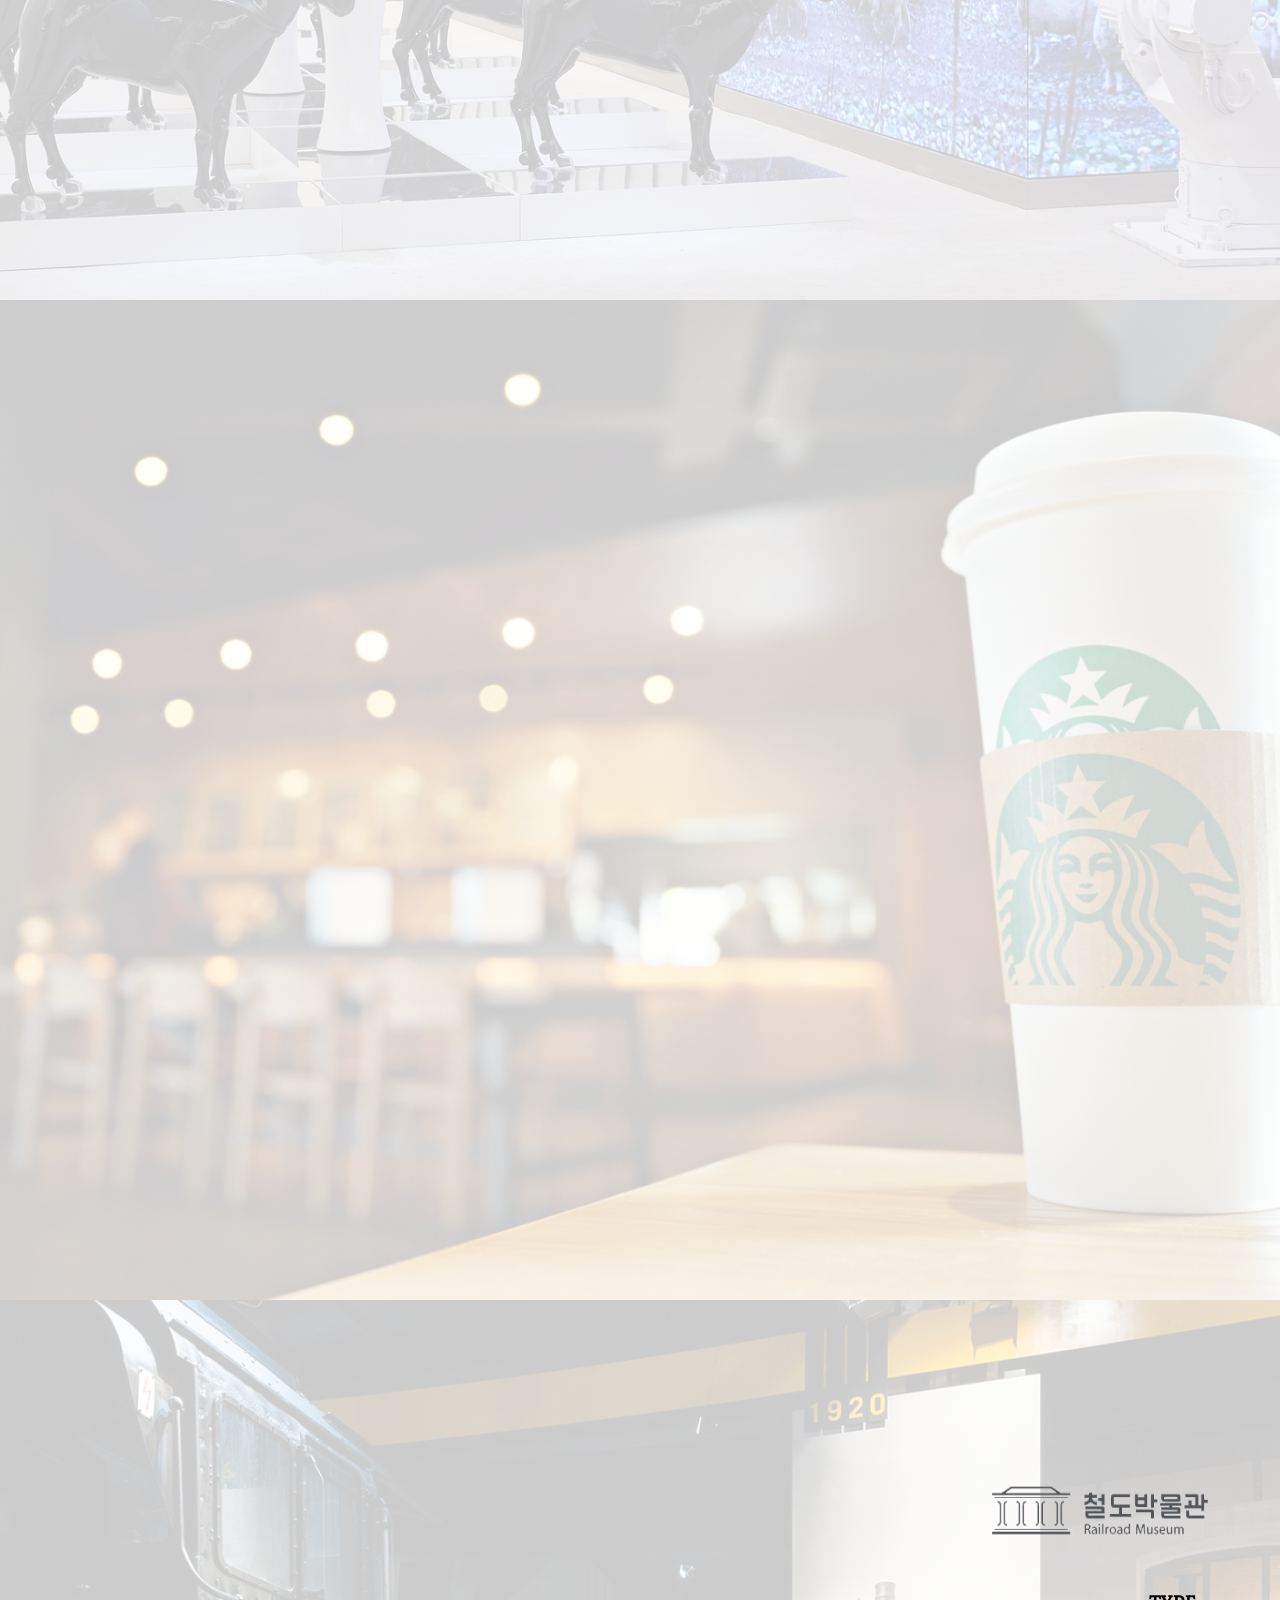
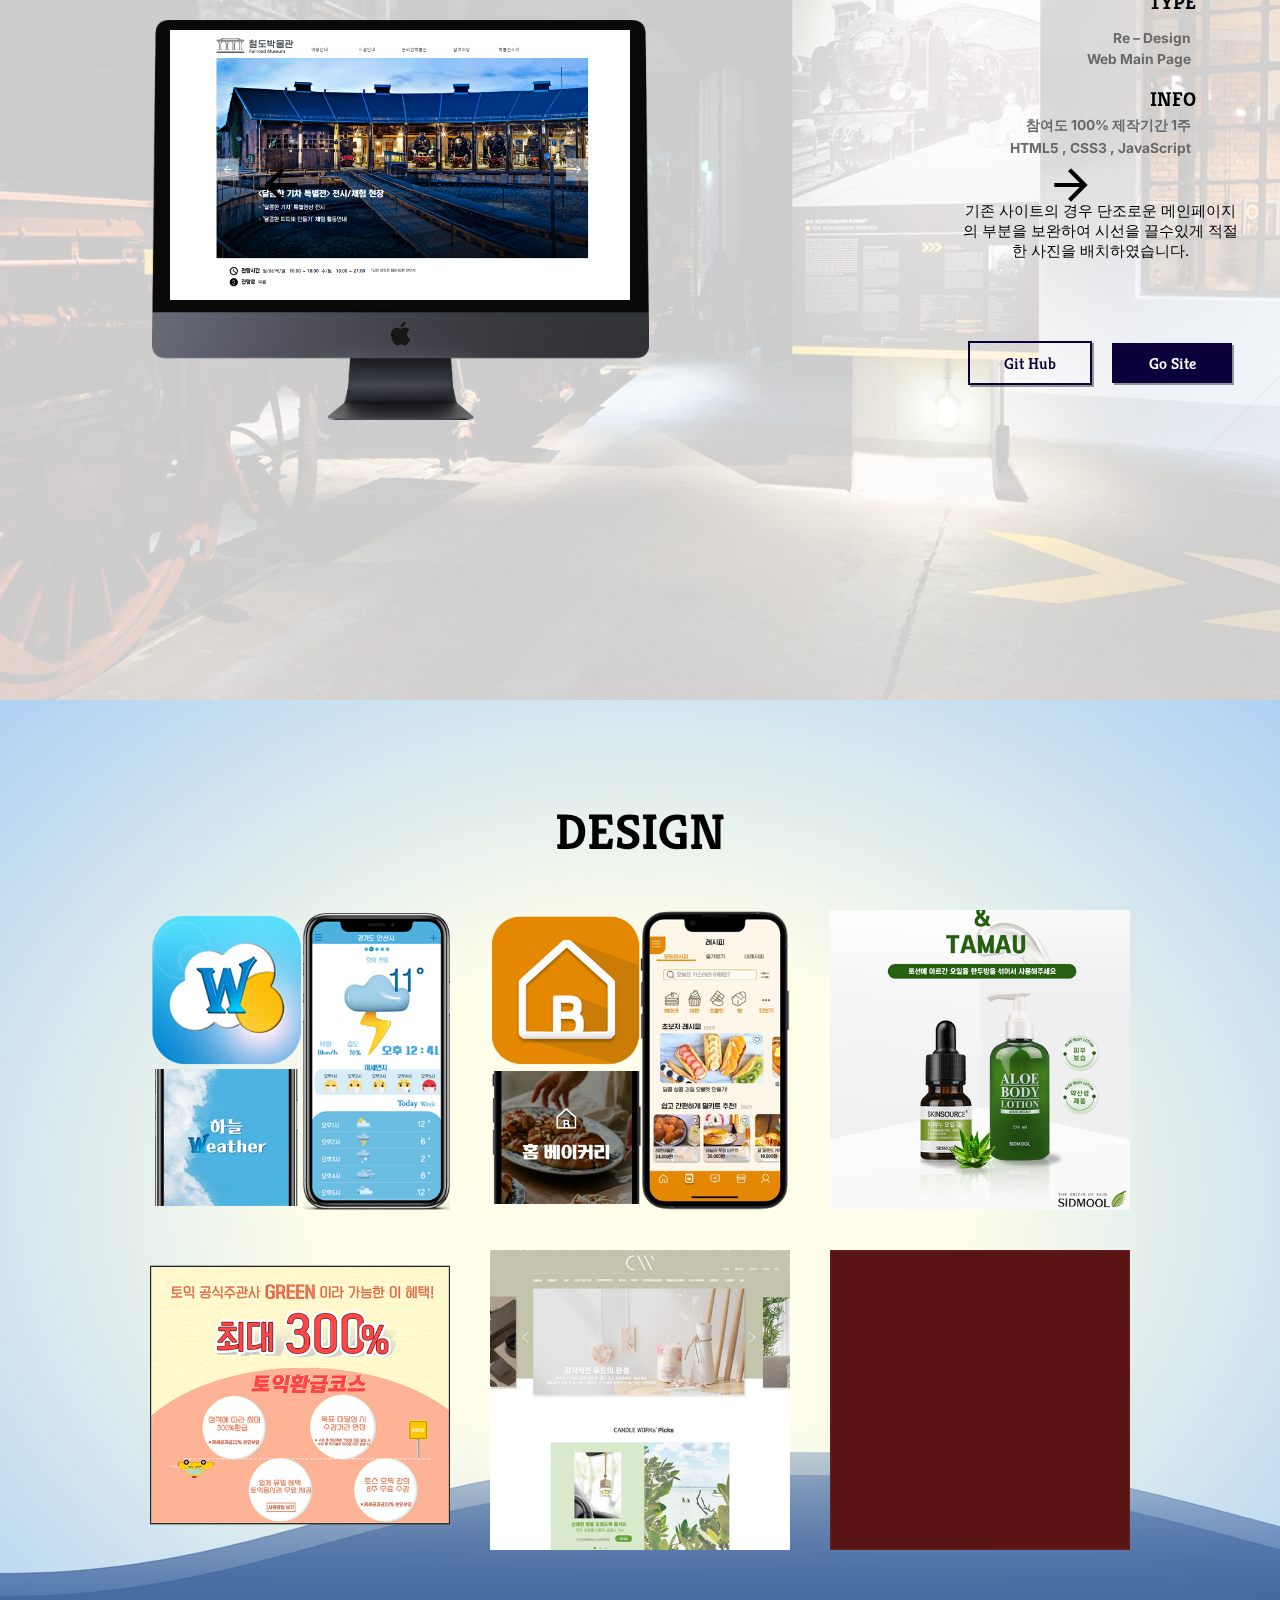
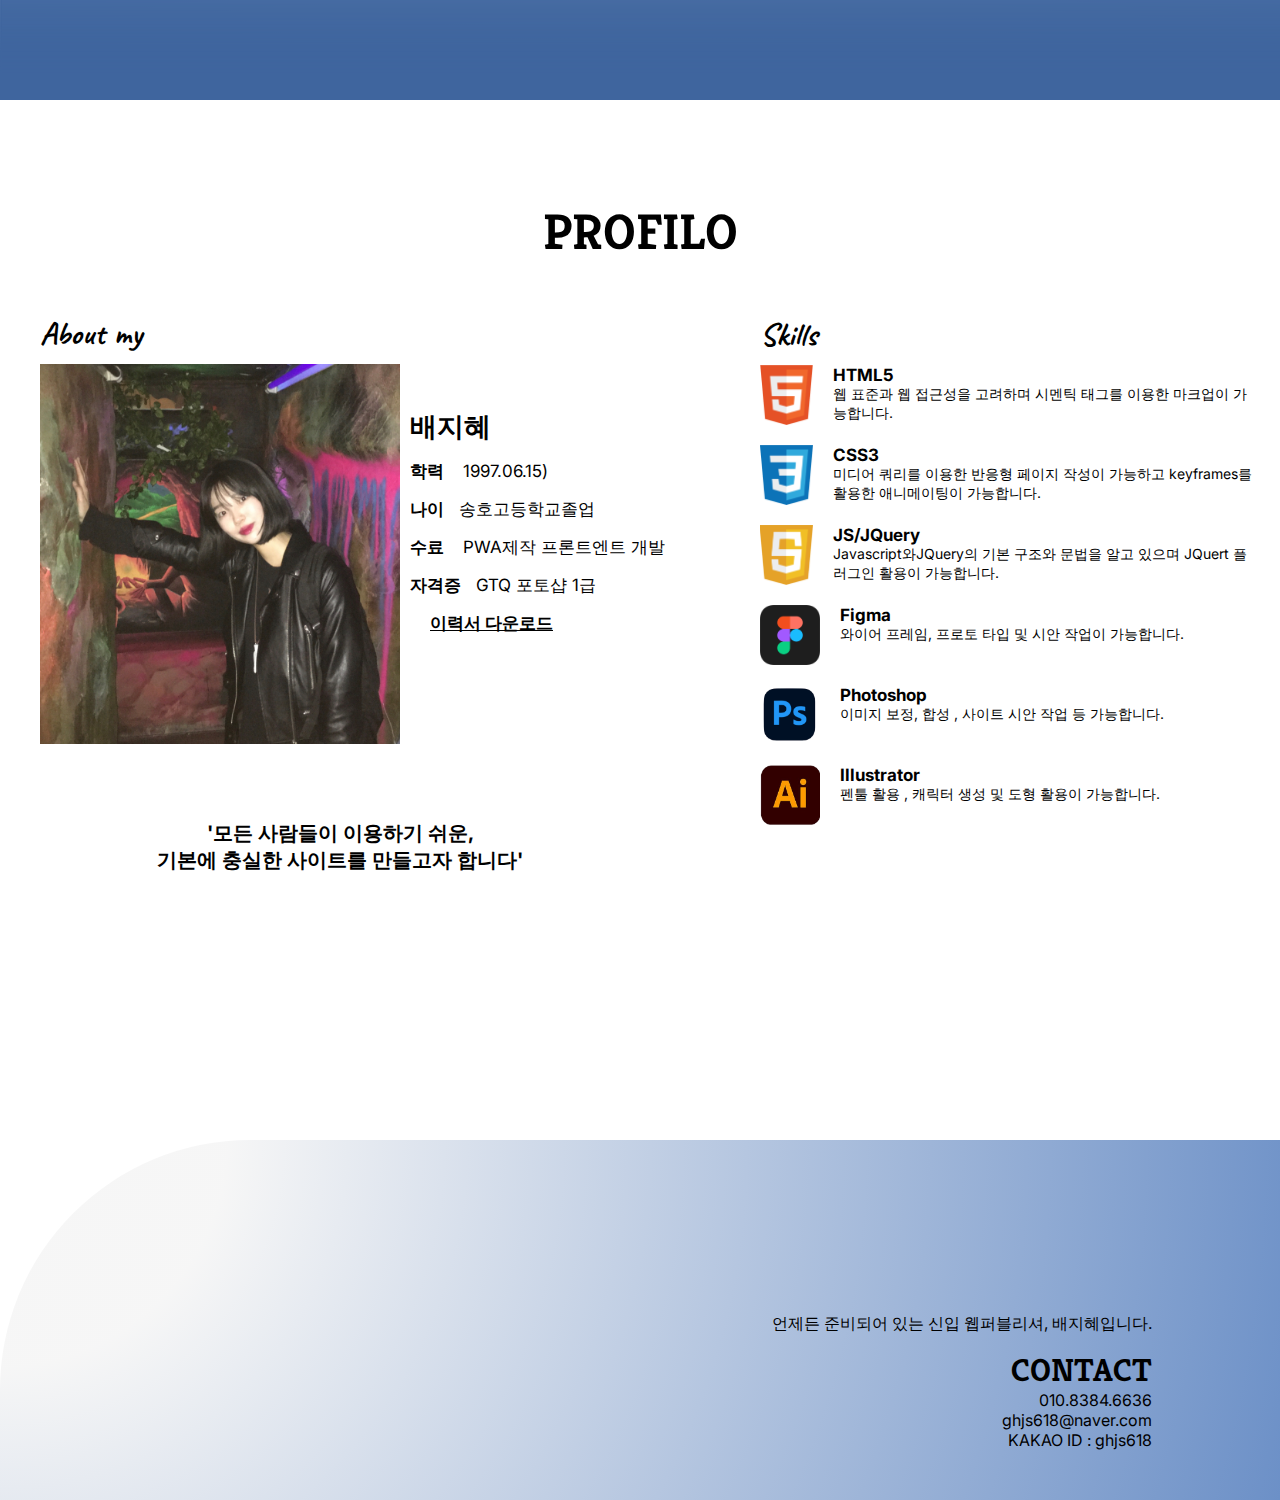
==== commit bf5935e5: "Update index.html" ====
--- a/index.html
+++ b/index.html
@@ -309,7 +309,7 @@
                     <h4>앱 콘텐츠 제작</h4>
                     <p>사용프로그램 : Photoshop</p>
                     <p>날씨앱 콘텐츠를 제작하였습니다. <br> 앱 아이콘, 런치스크린, 메인페이지화면 입니다.</p>
-                    <p></p>
+                    
                 </div>
                 
             </div>
@@ -324,8 +324,8 @@
                 <div class="design_info">
                     <h4>UIUX Design</h4>
                     <p>사용프로그램 : Figma,Photoshop</p>
-                    <p>피그마를 이용해 와이프레임 ,프로토타입 제작이가능합니다.</p>
-                    <p>홈베이커리라는 가상의 앱디자인을 제작해보았습니다.</p>
+                    <p>피그마를 이용해 와이프레임 ,프로토타입 제작이가능합니다. <br>홈베이커리라는 가상의 앱디자인을 제작해보았습니다.</p>
+                   
                 </div>
                 
             </div>
@@ -344,7 +344,7 @@
                     <h4>제품배너 디자인</h4>
                     <p>사용프로그램 : Photoshop</p>
                     <p>제품의 배너디자인 제작이 가능합니다. </p>
-                    <p></p>
+                    
                 </div>
                 
             </div>
@@ -360,7 +360,7 @@
                     <h4>이벤트 팝업창 제작</h4>
                     <p>사용프로그램 : Photoshop</p>
                     <p>이벤트 팝업창 제작이 가능합니다.</p>
-                    <p></p>
+                   
                 </div>
                 
             </div>
@@ -375,7 +375,7 @@
                     <h4>웹사이트 메인 리디자인 시안제작</h4>
                     <p>사용프로그램 : Photoshop</p>
                     <p>캔들윅스의 메인페이지를 리디자인 하였습니다.</p>
-                    <p></p>
+                    
                 </div>
                 
             </div>
@@ -418,11 +418,12 @@
                         <img src="images/my.png" alt="">
                         <ul>
                             <li>배지혜</li>
-                            <li><b>학력 </b>1997.06.15 (만 25세) </li>
+                            <li><b>학력 </b>1997.06.15) </li>
                             <li><b>나이</b>송호고등학교졸업</li>
                             <li><b>수료 </b>PWA제작 프론트엔트 개발</li>
                             <li><b>자격증</b>GTQ 포토샵 1급</li>
                             <li><a href="images/BaeJiHye.hwp">이력서 다운로드</a></li>
+
                         </ul>
                     </div>
                     <p>'모든 사람들이 이용하기 쉬운, <br>
@@ -508,4 +509,4 @@
     <script src="js/main.js"></script>
 </body>
 
-</html>+</html>
--- a/css/main.css
+++ b/css/main.css
@@ -166,6 +166,8 @@
 .design-box {width: 80%; max-width: 500px; margin: auto; height: 350px; overflow: scroll; margin-top: 60px;}
 
 .design_info{ width: 80%;  height: 200px; margin: 30px auto;}
+.design_info p:nth-child(2){font-size: 14px;}
+.design_info p:nth-child(3){margin-top: 10px; font-size: 14px;}
 .design h4{ position: relative;}
 
 .popup_wrap .link_btn {position: absolute;right: 20px;bottom: 30px;text-align: center;}
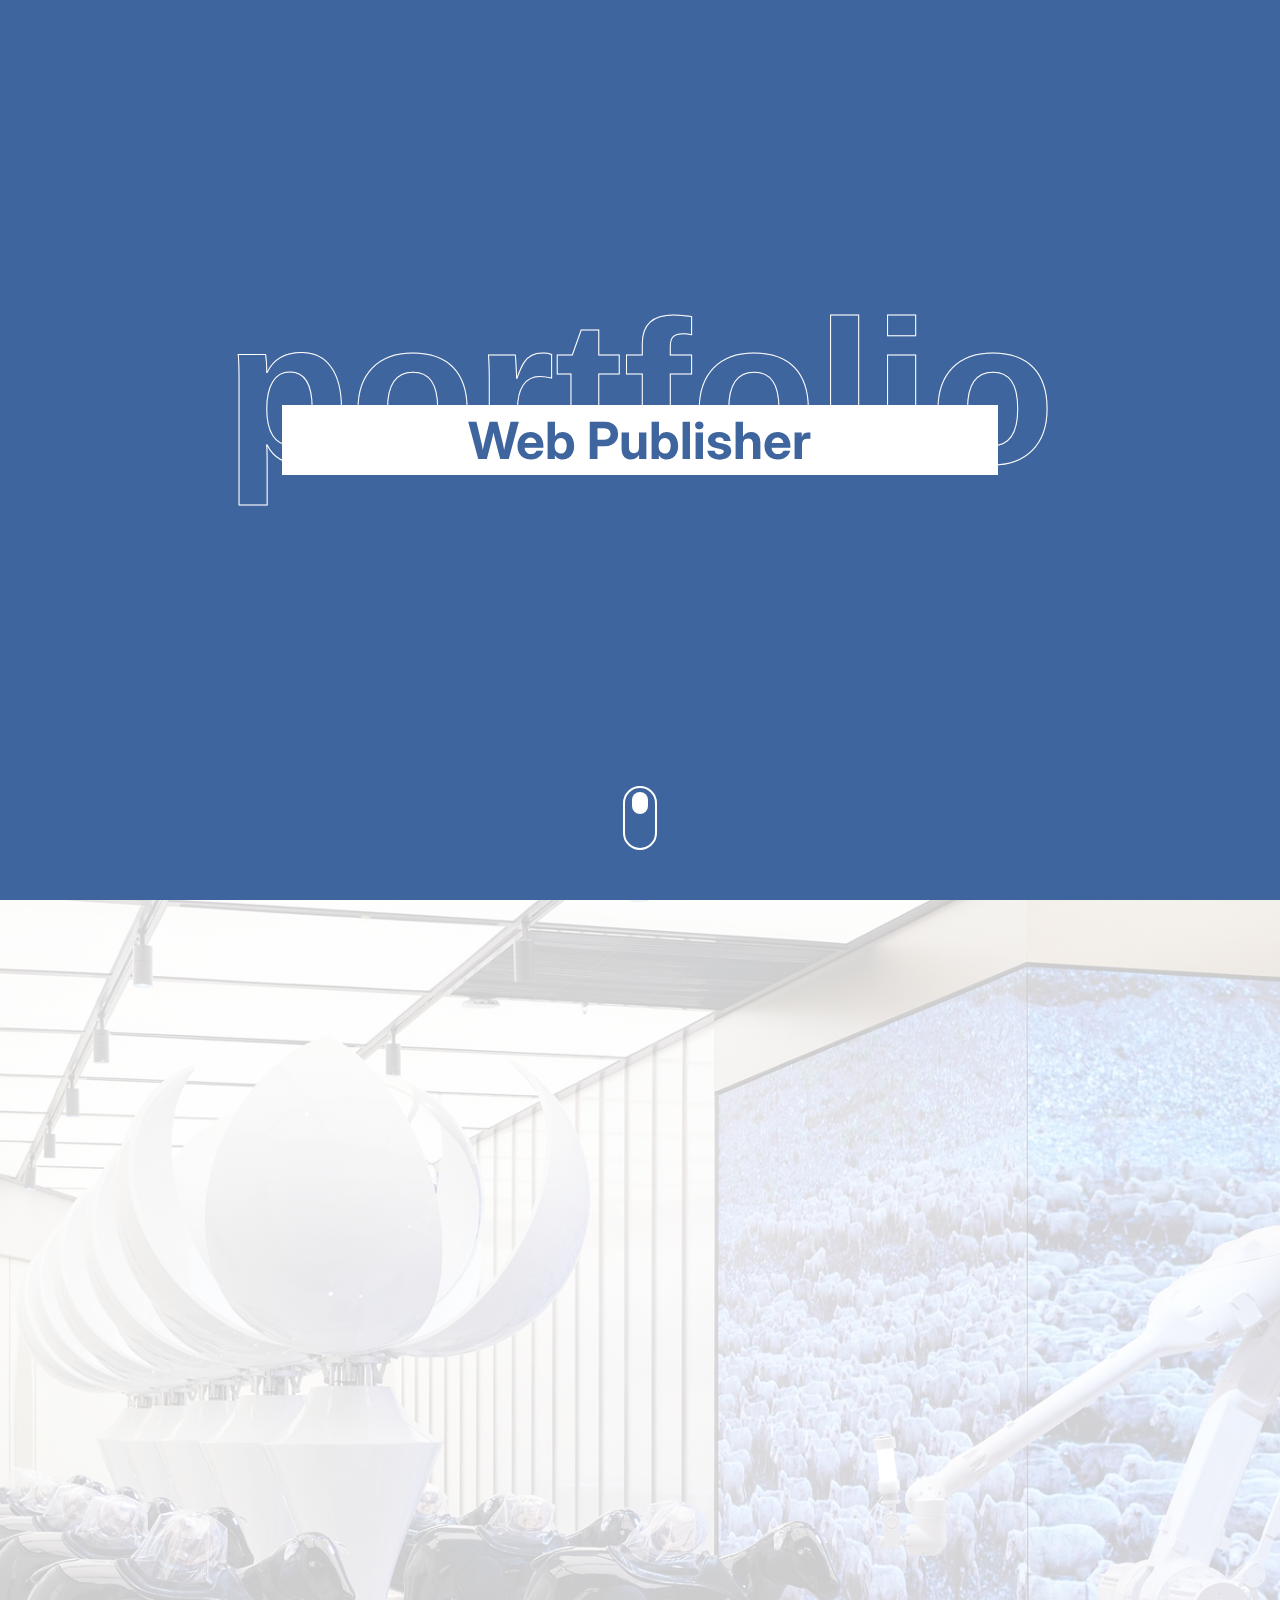
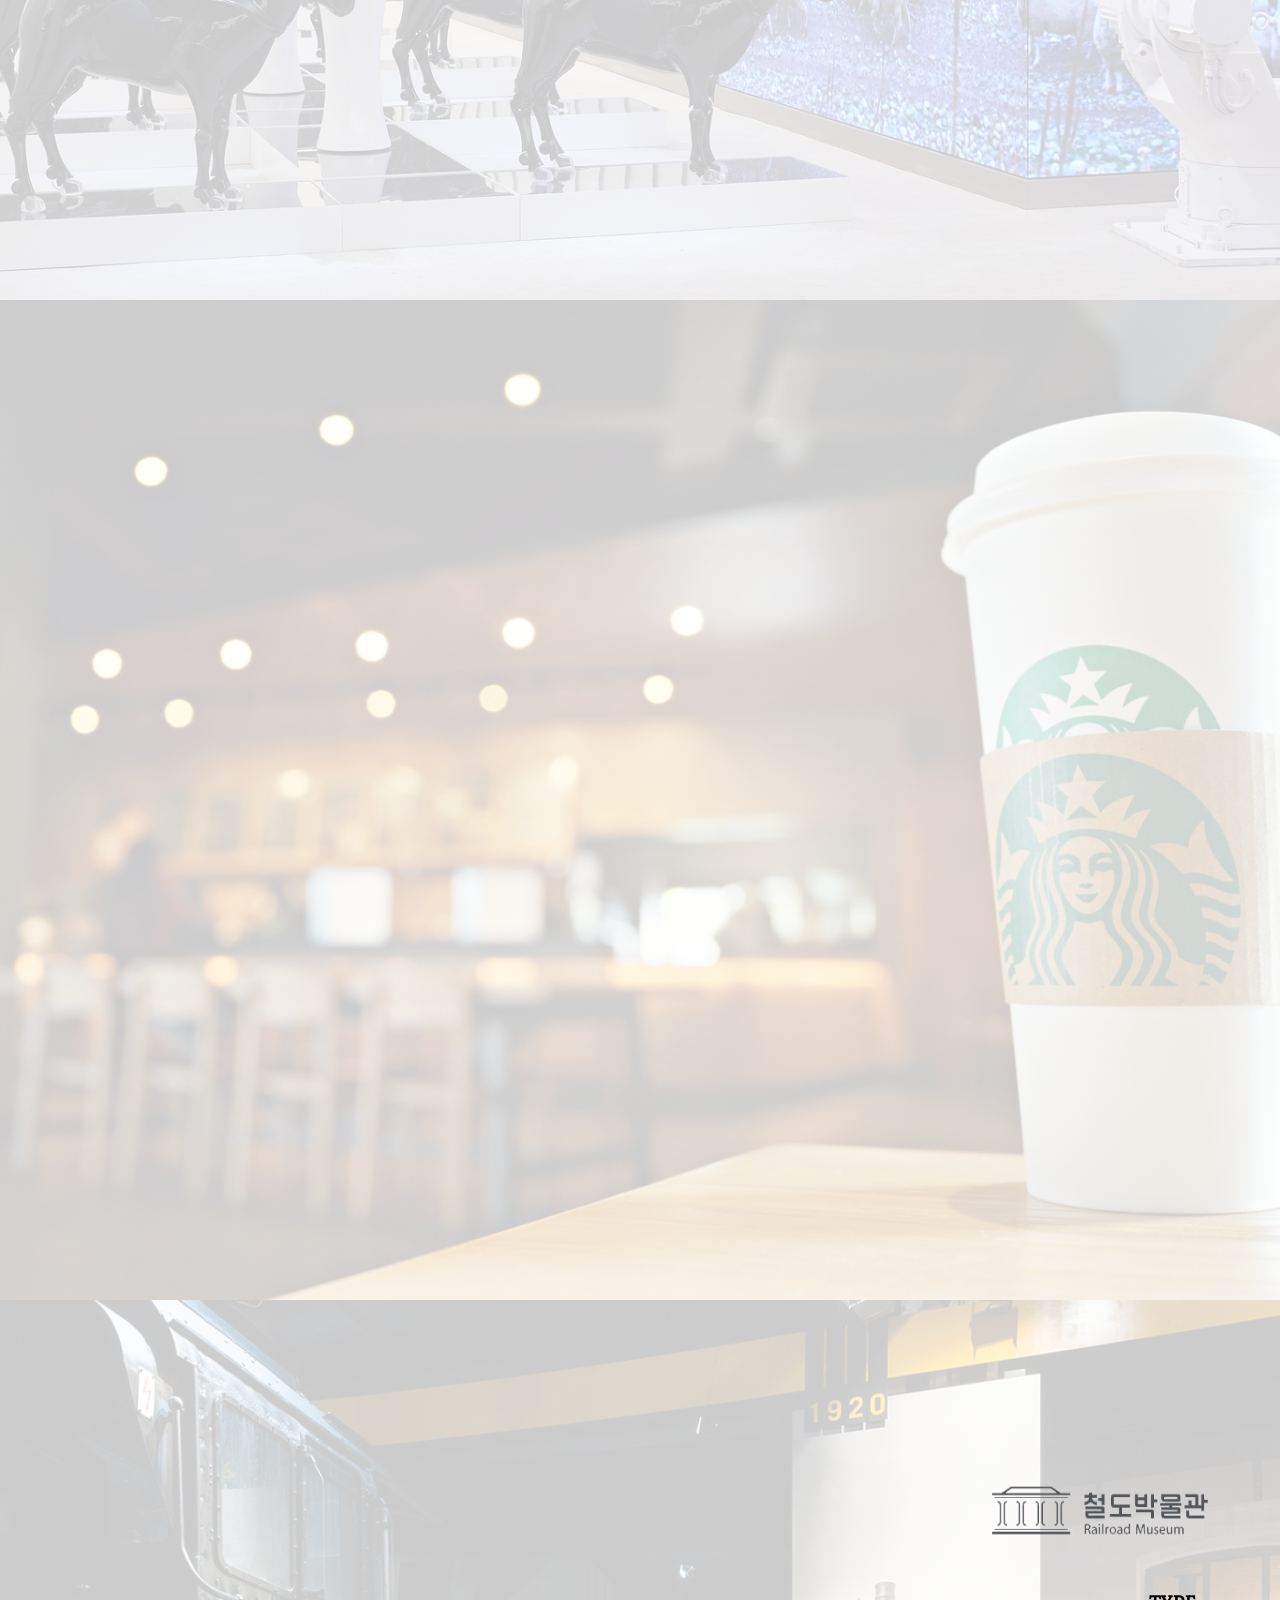
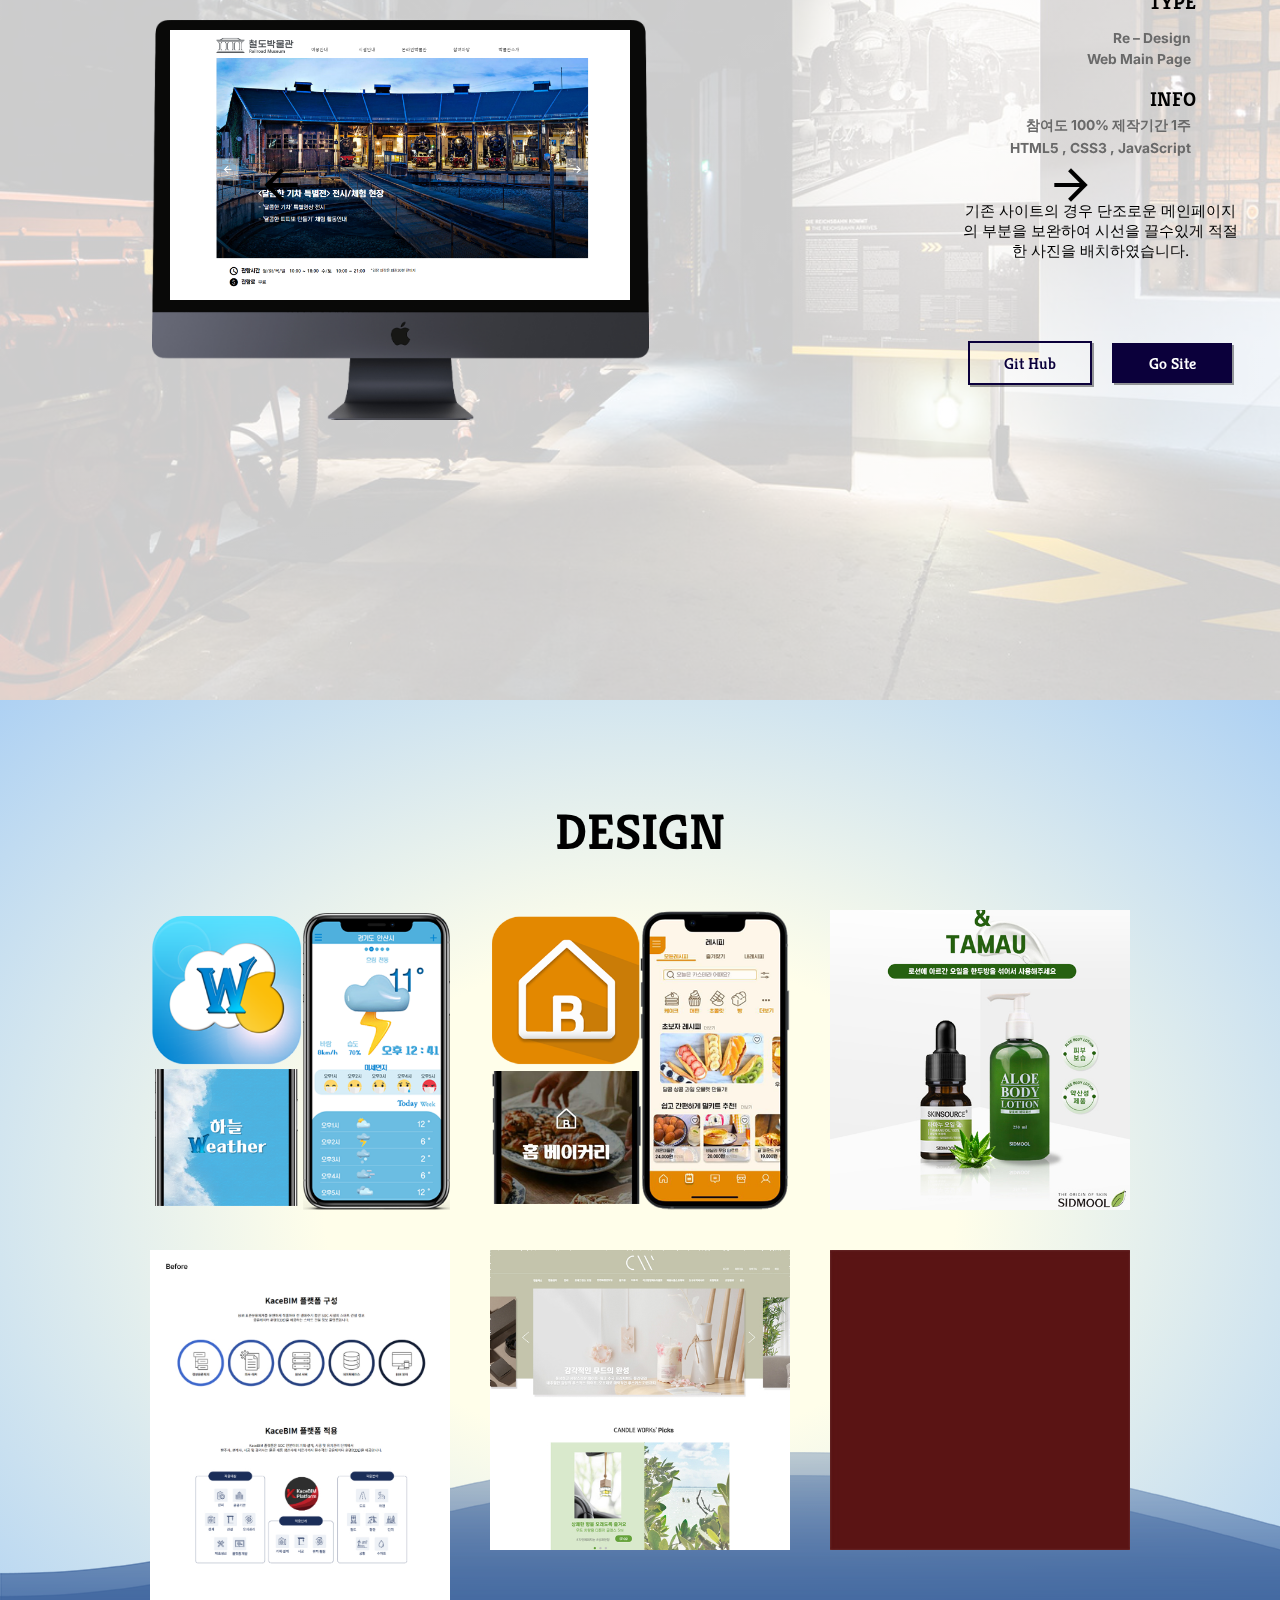
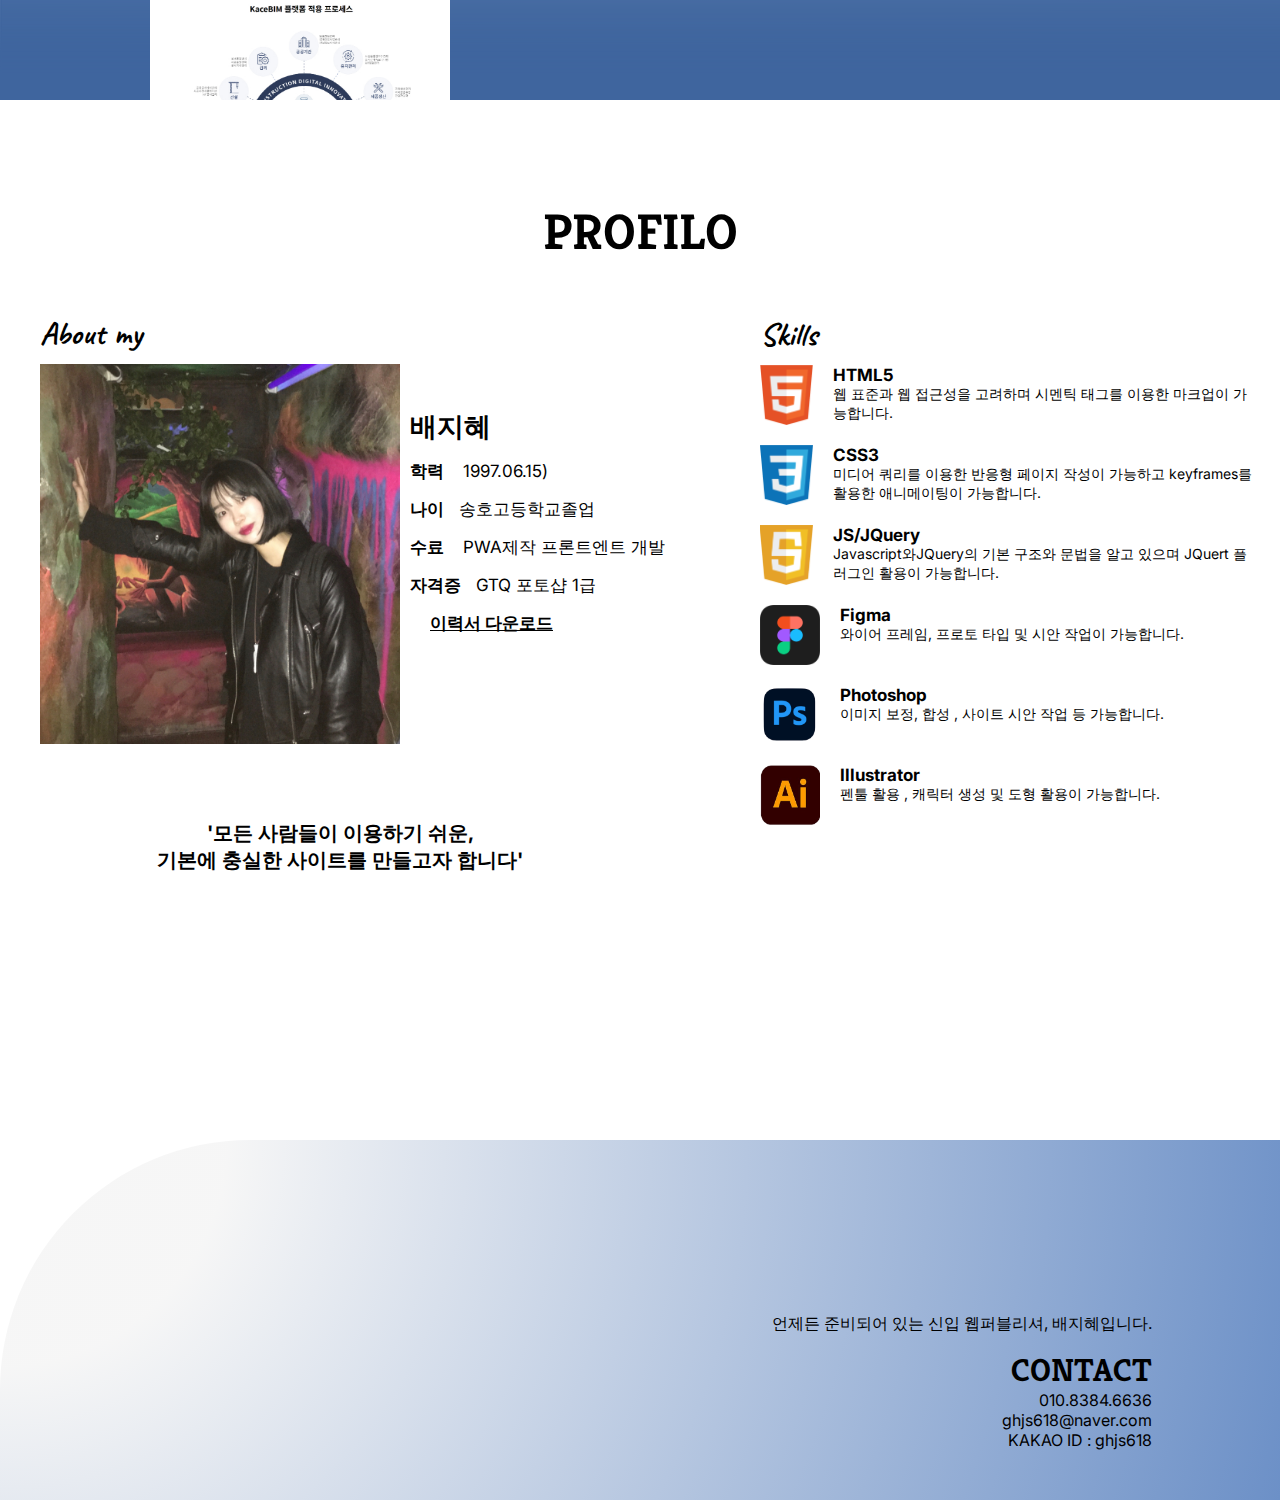
==== commit 9e9c97b0: "Update index.html" ====
--- a/index.html
+++ b/index.html
@@ -280,8 +280,8 @@
                 <p>제품 배너 디자인</p>
             </li>
             <li class="design_list04_pop">
-                <div class="img_box"><img src="images/desing/design_pop.PNG" alt=""></div>
-                <p>이벤트 팝업창 제작</p>
+                <div class="img_box"><img src="images/desing/Info_Renewal1.jpg" alt=""></div>
+                <p>웹사이트 정보창 리디자인</p>
             </li>
             <li class="design_list05_pop">
                 <div class="img_box"><img src="images/desing/candle_main.jpg" alt=""></div>
@@ -355,11 +355,11 @@
             <div class="close_btn"></div>
             <div class="design_pop">
                 <div class="design-box">
-                <img src="images/desing/design_pop.PNG" alt=""></div>
+                <img src="images/desing/Info_Renewal1.jpg" alt=""></div>
                 <div class="design_info">
-                    <h4>이벤트 팝업창 제작</h4>
+                    <h4>홈페이지 리디자인</h4>
                     <p>사용프로그램 : Photoshop</p>
-                    <p>이벤트 팝업창 제작이 가능합니다.</p>
+                    <p>기존디자인 유지하며 밝은 느낌으로 재디자인 하였습니다. </p>
                    
                 </div>
                 
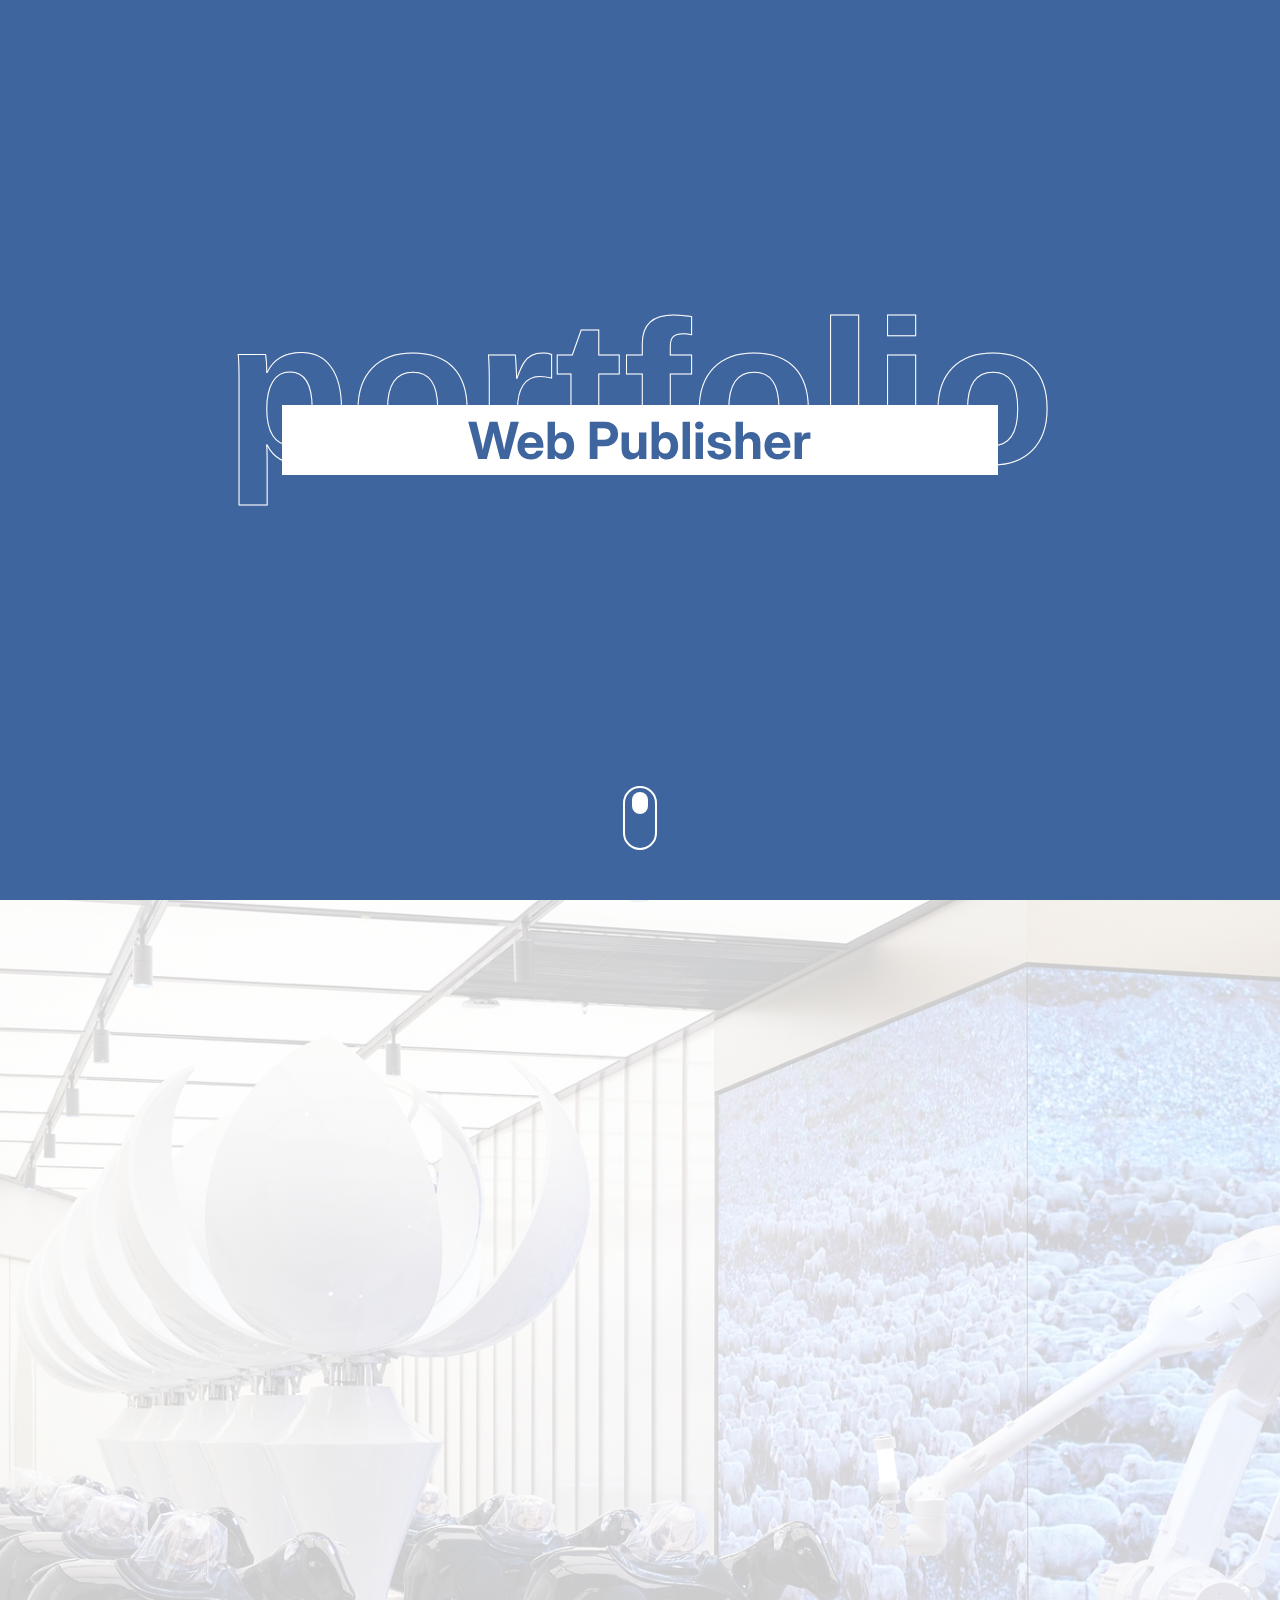
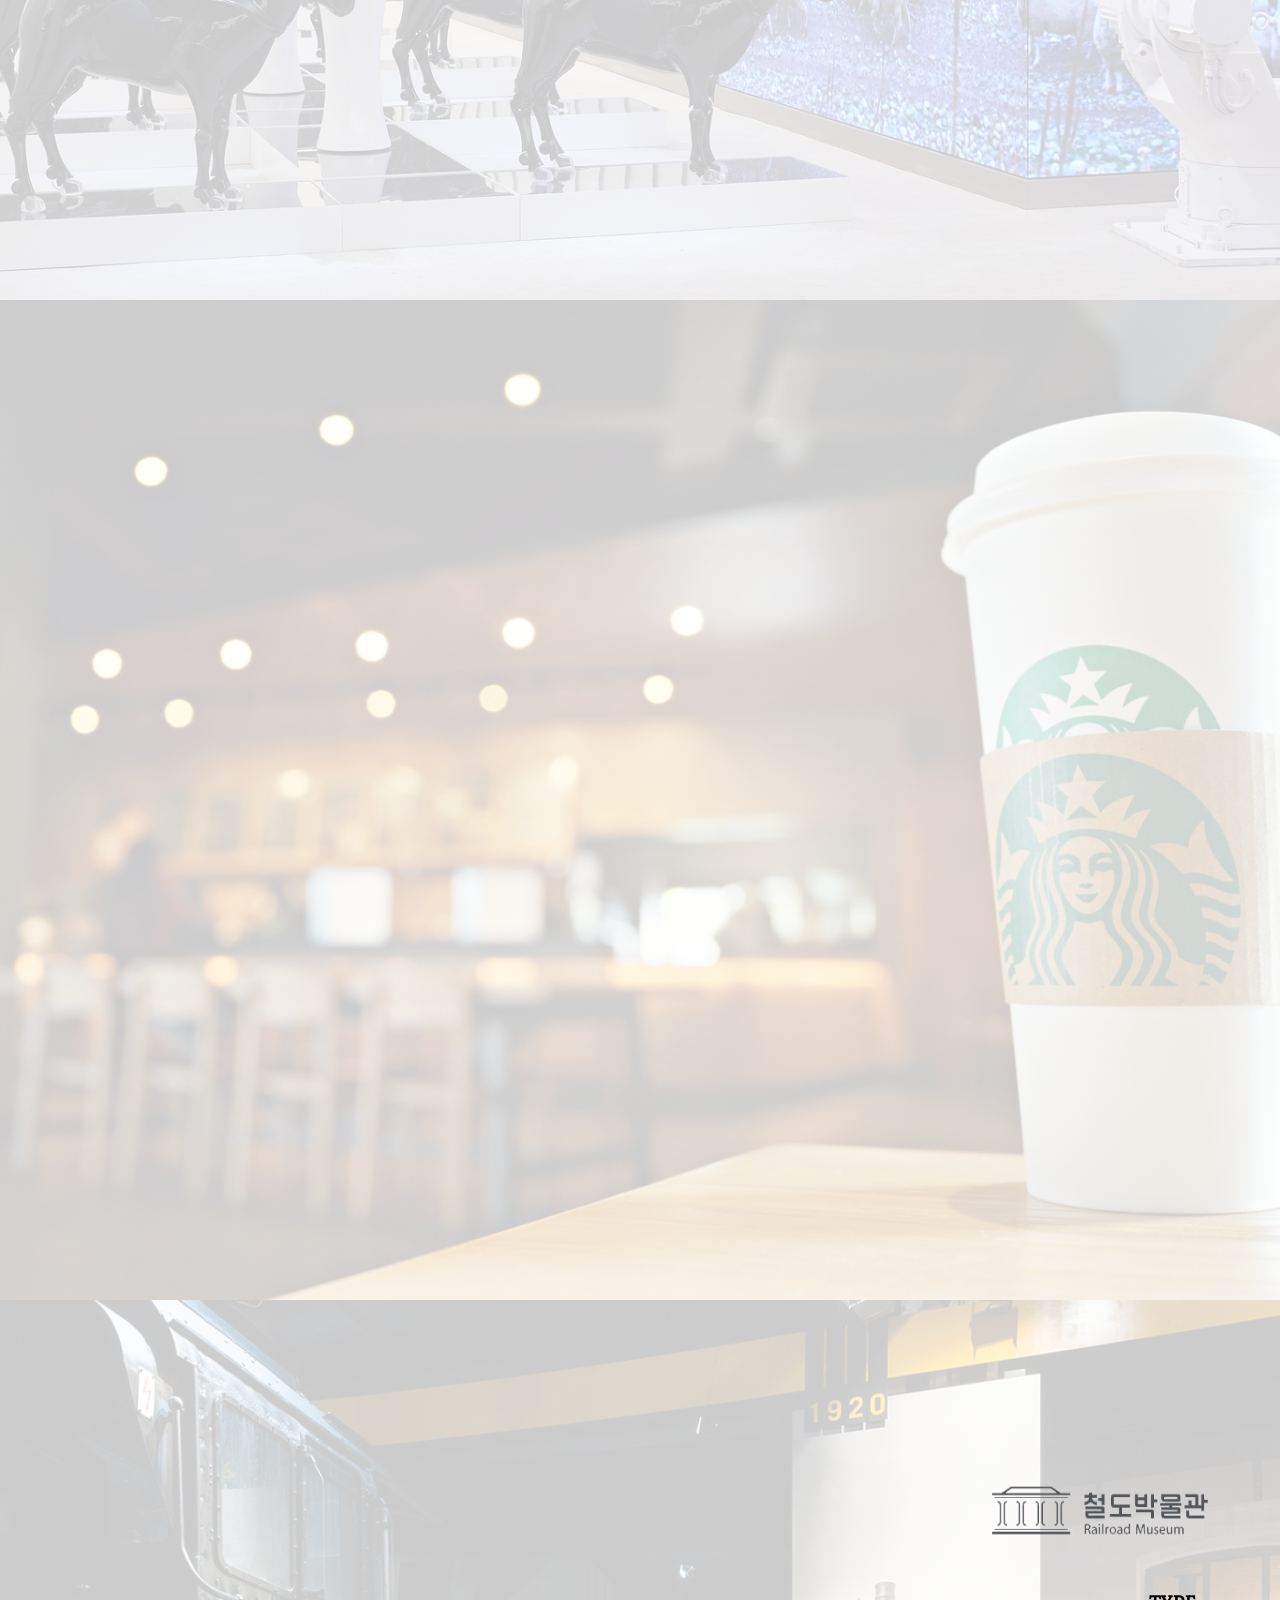
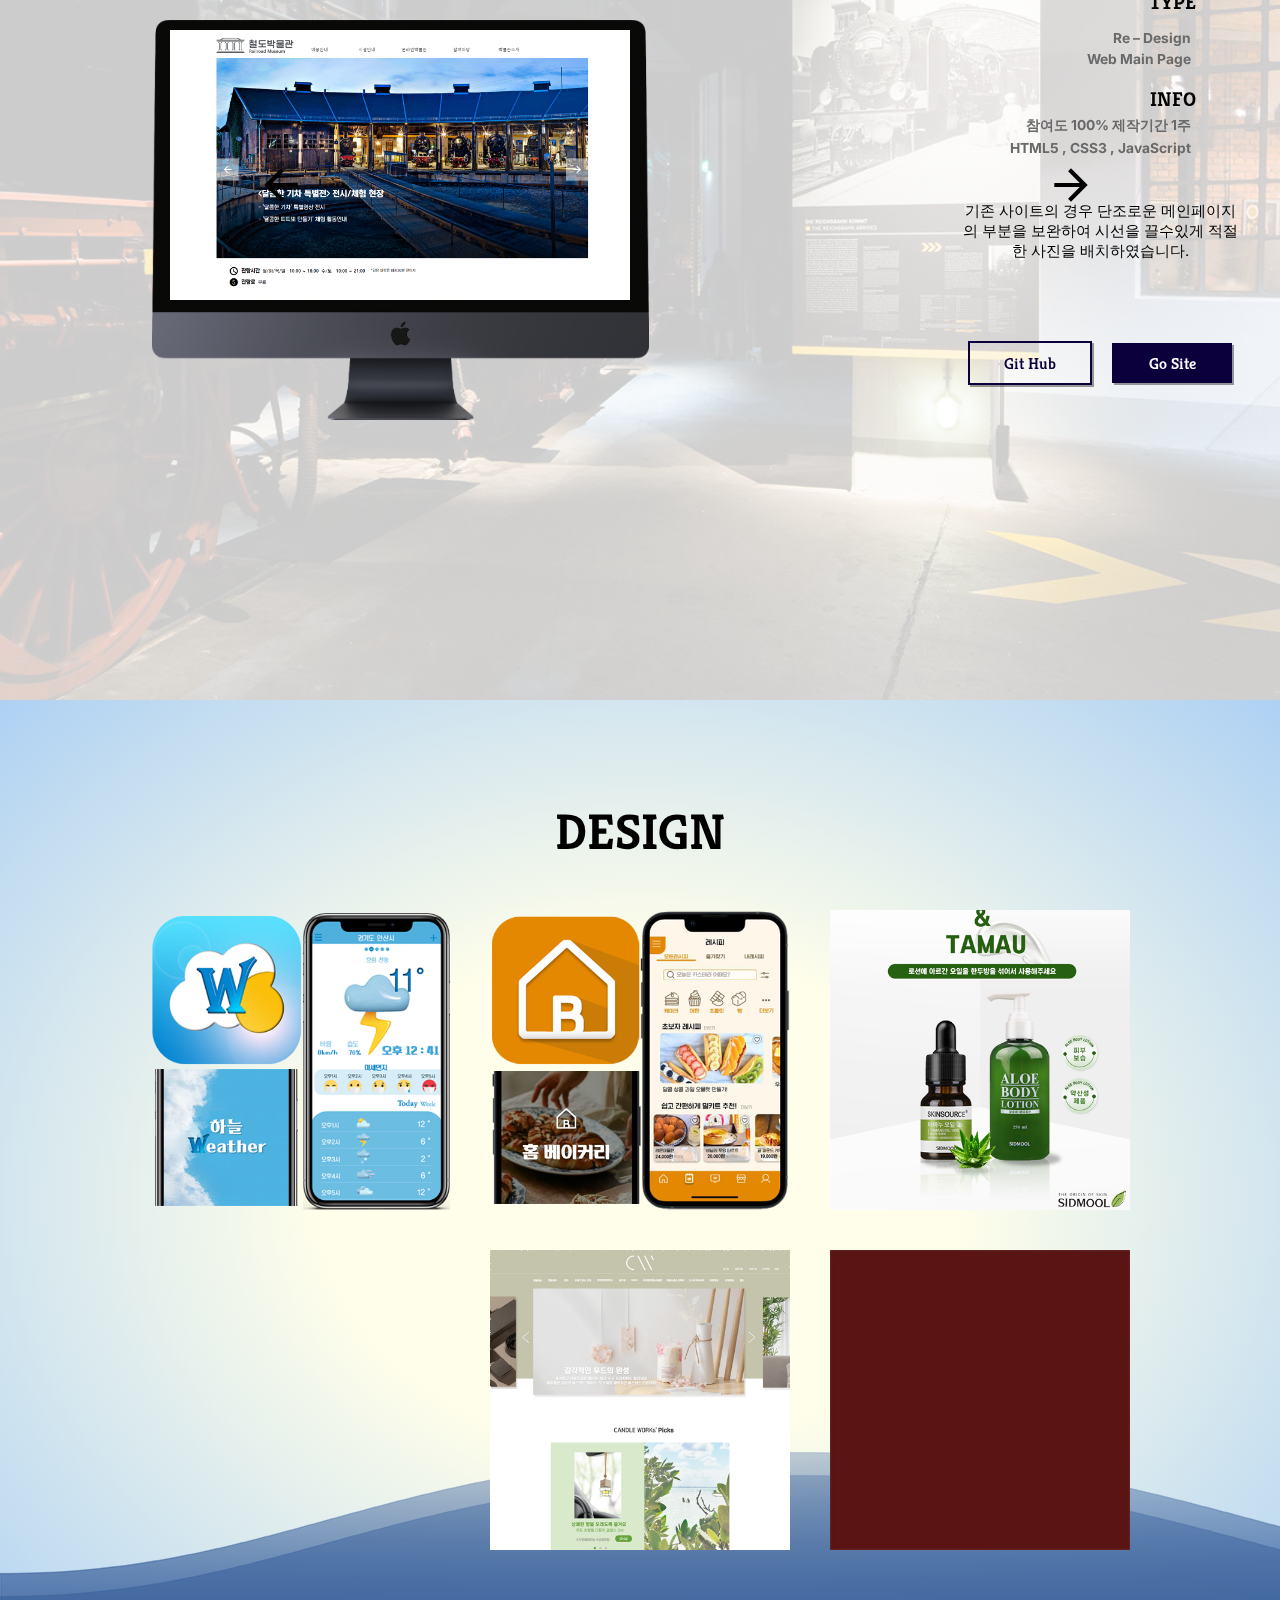
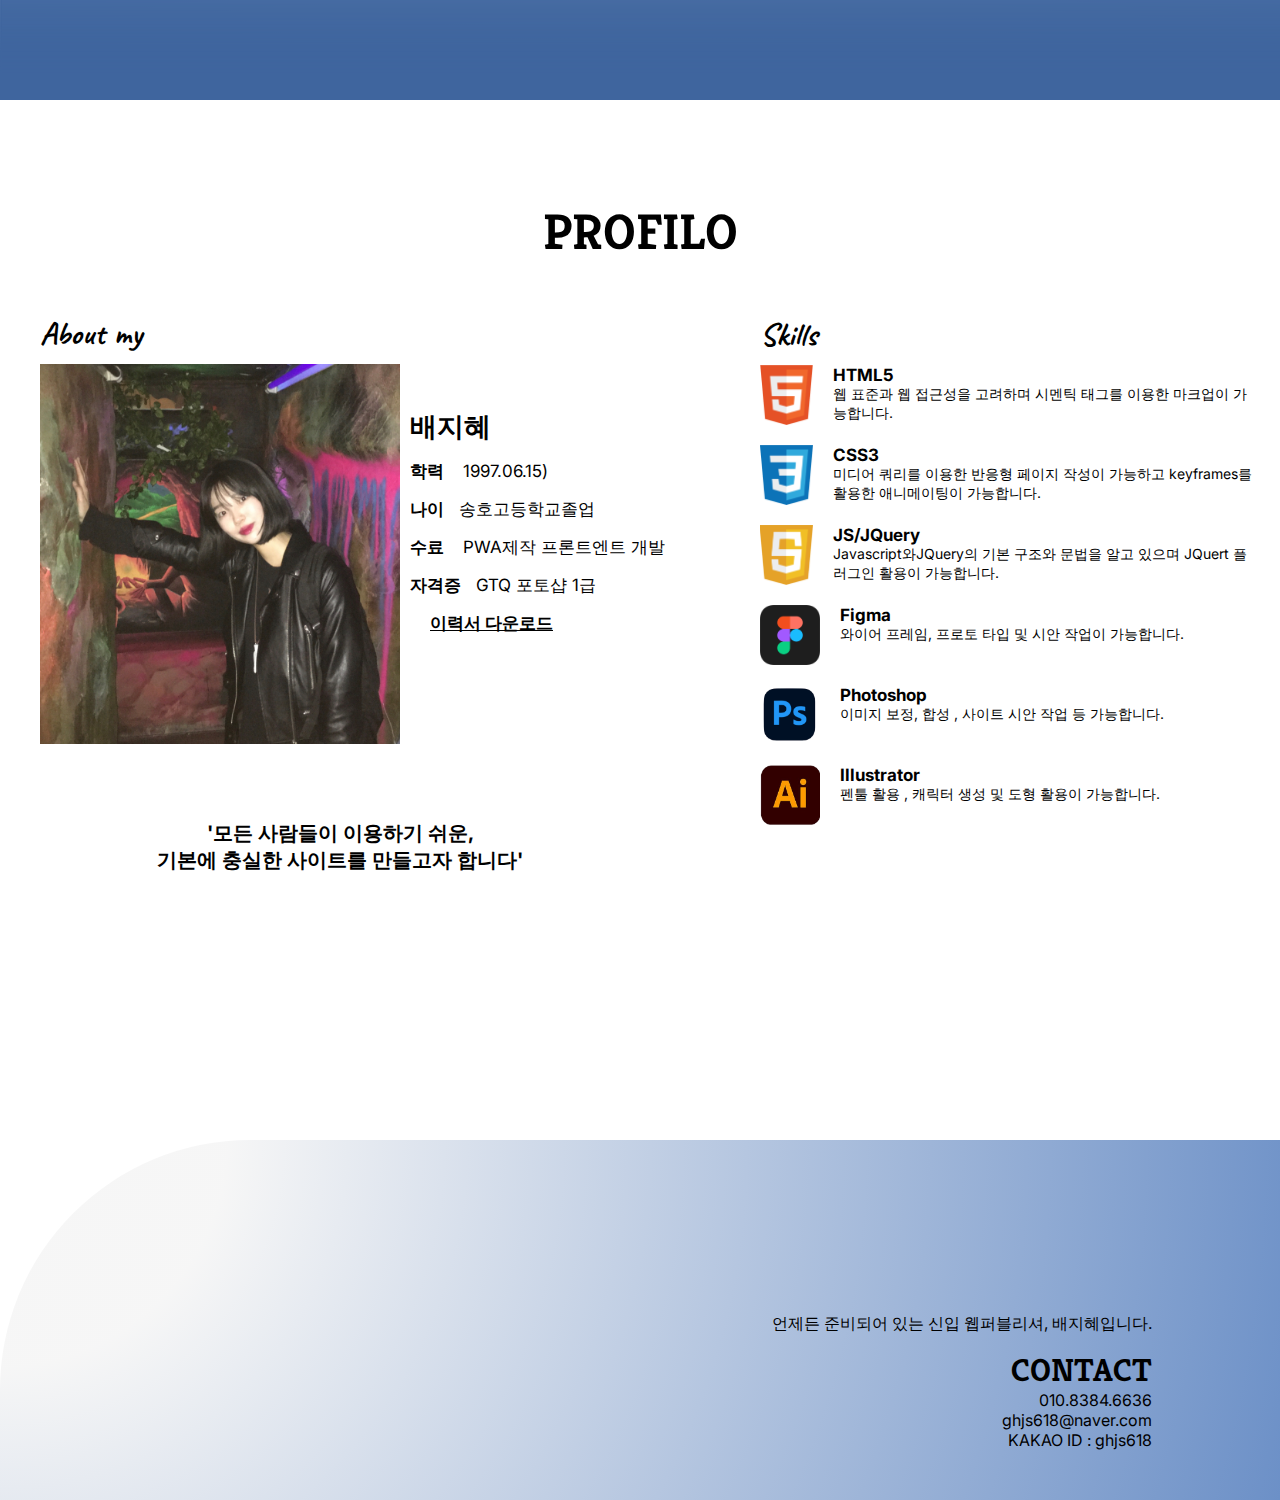
==== commit 5b0cc020: "Update index.html" ====
--- a/index.html
+++ b/index.html
@@ -280,7 +280,7 @@
                 <p>제품 배너 디자인</p>
             </li>
             <li class="design_list04_pop">
-                <div class="img_box"><img src="images/desing/Info_Renewal1.jpg" alt=""></div>
+                <div class="img_box"><img src="images/desing/Info_Renewal1_main.jpg" alt=""></div>
                 <p>웹사이트 정보창 리디자인</p>
             </li>
             <li class="design_list05_pop">
